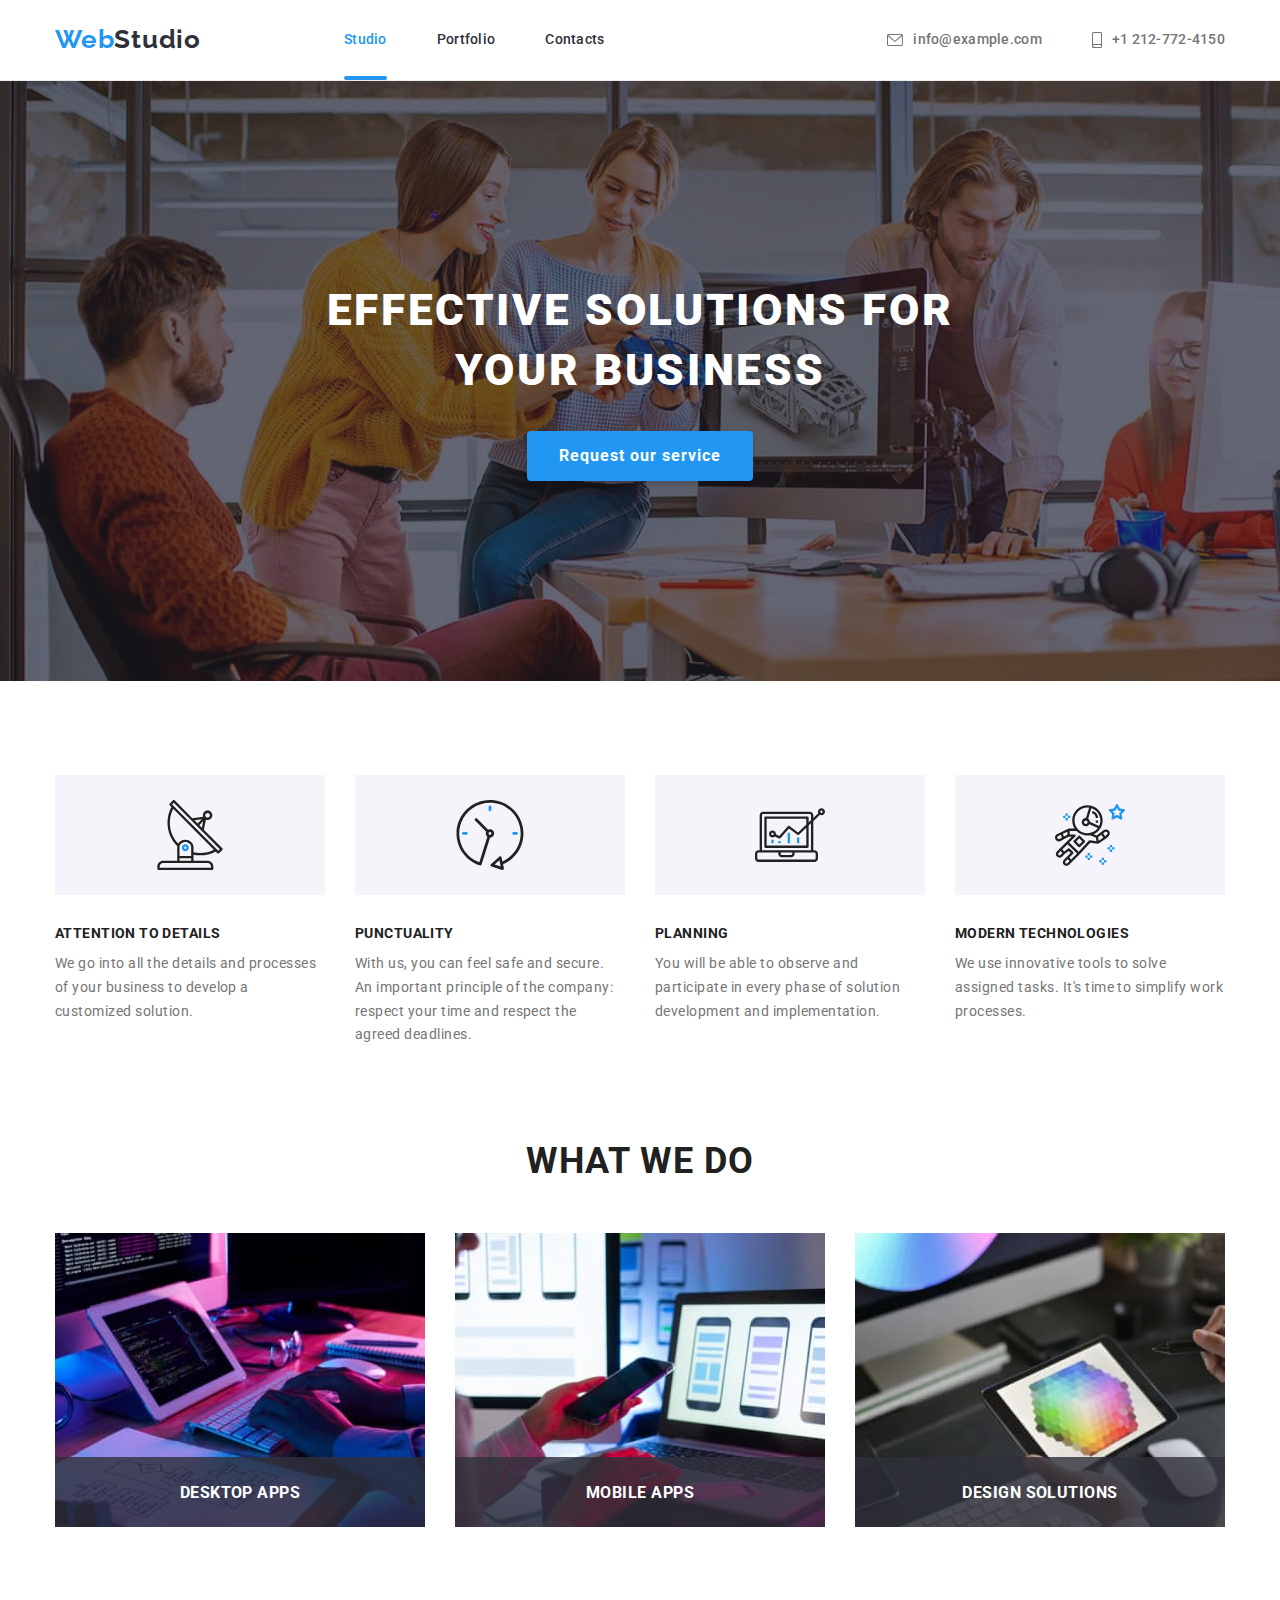
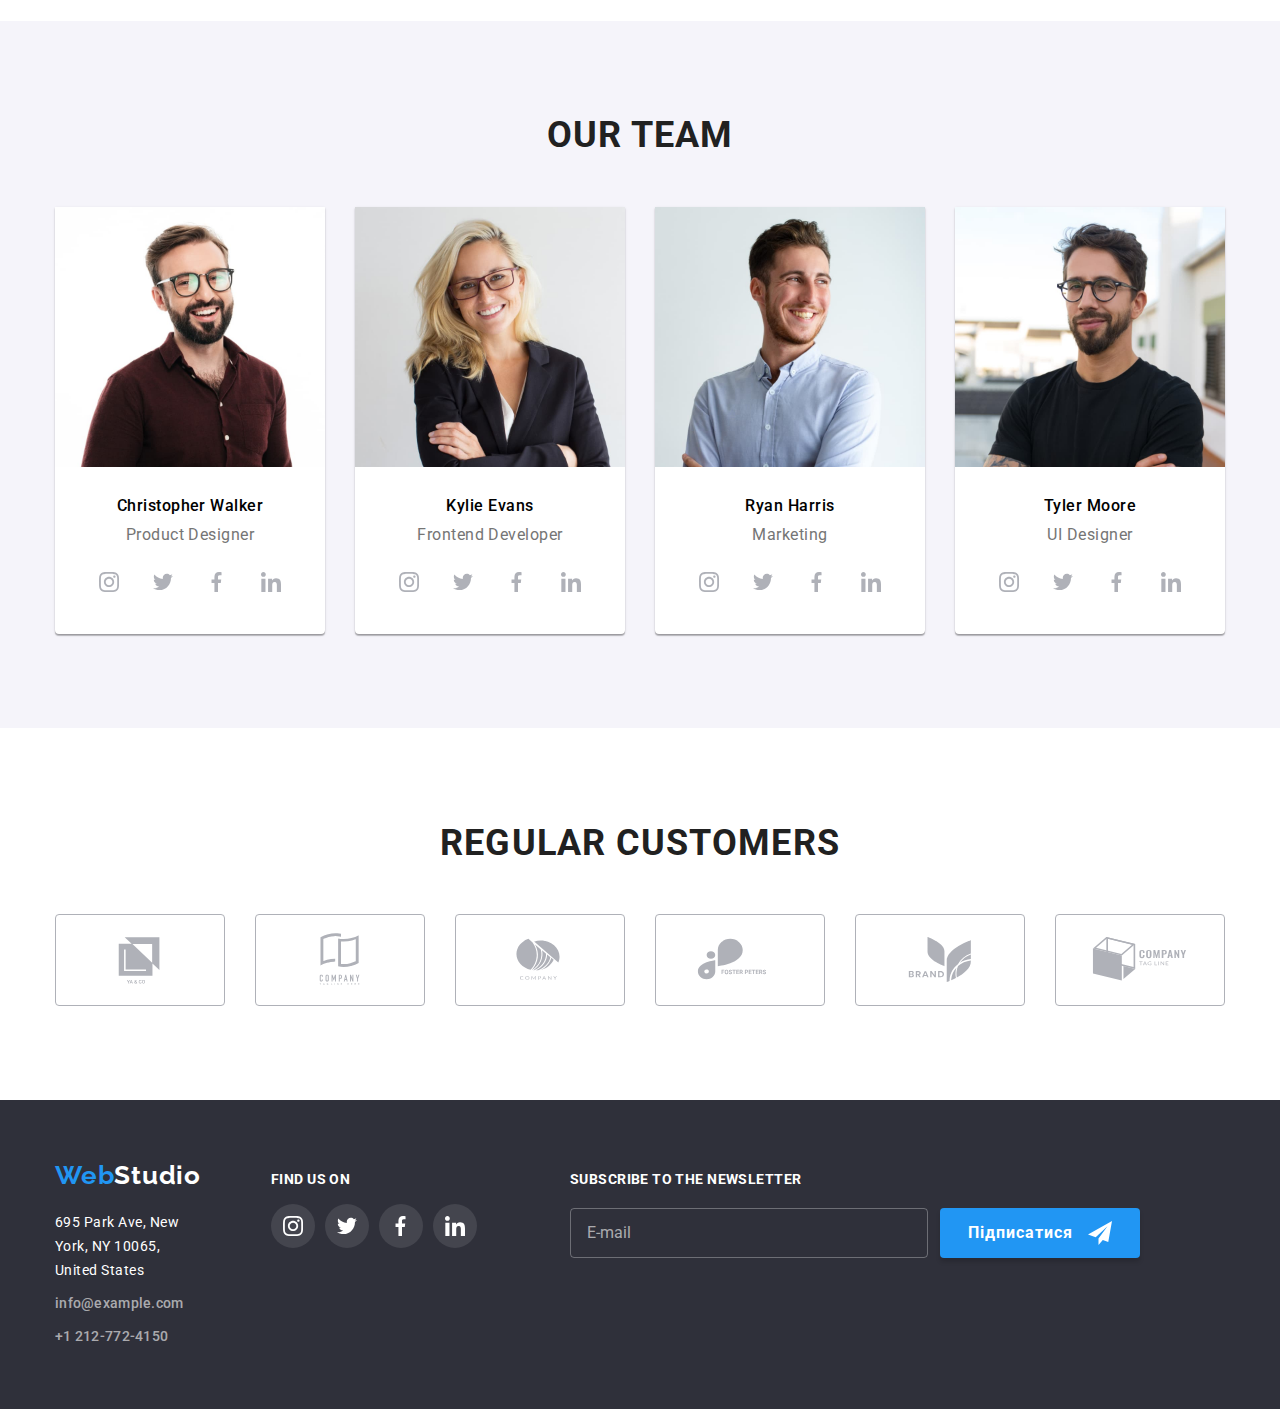
==== index.html @ 94723827 "1" ====
<!DOCTYPE html>
<html lang="en">
  <head>
    <meta charset="UTF-8" />
    <link
      rel="stylesheet"
      href="https://cdnjs.cloudflare.com/ajax/libs/modern-normalize/1.1.0/modern-normalize.min.css"
      integrity="sha512-wpPYUAdjBVSE4KJnH1VR1HeZfpl1ub8YT/NKx4PuQ5NmX2tKuGu6U/JRp5y+Y8XG2tV+wKQpNHVUX03MfMFn9Q=="
      crossorigin="anonymous"
      referrerpolicy="no-referrer"
    />
    <link rel="preconnect" href="https://fonts.googleapis.com" />
    <link rel="preconnect" href="https://fonts.gstatic.com" crossorigin />
    <link href="https://fonts.googleapis.com/css2?family=Raleway:wght@700&family=Roboto:wght@400;500;700;900&display=swap" rel="stylesheet" />

    <meta http-equiv="X-UA-Compatible" content="IE=edge" />
    <meta name="viewport" content="width=device-width, initial-scale=1.0" />

    <link rel="stylesheet" href="./css/styles.css" />
    <title>WebStudio</title>
  </head>
  <body>
    <header class="header-styles">
      <div class="main-nav container flex-container">
        <nav>
          <ul class="main-nav__links flex-container">
            <li>
              <a class="logo link link-margin" href="./index.html"><span class="logo-span">Web</span>Studio</a>
            </li>
            <li><a class="link main-nav__link is-active" href="./index.html">Studio</a></li>
            <li><a class="link main-nav__link" href="./portfolio.html">Portfolio</a></li>
            <li><a class="link main-nav__link" href="#">Contacts</a></li>
          </ul>
        </nav>
        <ul class="main-nav__links flex-container">
          <li>
            <a class="main-nav__contacts link link-margin" href="mailto:info@example.com">
              <svg class="svg-small" width="16px" height="12px">
                <use href="./images/icons.svg#icon-envelope"></use>
              </svg>
              info@example.com</a
            >
          </li>
          <li>
            <a class="main-nav__contacts link" href="tel:+12127724150">
              <svg class="svg-small" width="10px" height="16px">
                <use href="./images/icons.svg#icon-smartphone"></use>
              </svg>
              +1 212-772-4150</a
            >
          </li>
        </ul>
      </div>
    </header>
    <main>
      <section class="section-one section">
        <div class="container flex-container-column">
          <h1 class="section-one__header">EFFECTIVE SOLUTIONS FOR <br />YOUR BUSINESS</h1>
          <button class="section-one__btn" type="button" data-modal-open>Request our service</button>
        </div>
      </section>
      <section class="section-two section">
        <div class="container">
          <h2 class="section-two__main-header hidden">promotional text about the company</h2>
          <ul class="section-two__cards">
            <li class="section-two__card">
              <div class="section-two__svg-container">
                <svg class="section-two__svg" width="70px" height="70px">
                  <use href="./images/icons.svg#icon-antenna"></use>
                </svg>
              </div>
              <h3 class="section-two__header">ATTENTION TO DETAILS</h3>
              <p class="section-two__p">We go into all the details and processes of your business to develop a customized solution.</p>
            </li>
            <li class="section-two__card">
              <div class="section-two__svg-container">
                <svg class="section-two__svg" width="70px" height="70px">
                  <use href="./images/icons.svg#icon-clock"></use>
                </svg>
              </div>
              <h3 class="section-two__header">PUNCTUALITY</h3>
              <p class="section-two__p">With us, you can feel safe and secure. An important principle of the company: respect your time and respect the agreed deadlines.</p>
            </li>
            <li class="section-two__card">
              <div class="section-two__svg-container">
                <svg class="section-two__svg" width="70px" height="70px">
                  <use href="./images/icons.svg#icon-diagram"></use>
                </svg>
              </div>
              <h3 class="section-two__header">PLANNING</h3>
              <p class="section-two__p">You will be able to observe and participate in every phase of solution development and implementation.</p>
            </li>
            <li class="section-two__card">
              <div class="section-two__svg-container">
                <svg class="section-two__svg" width="70px" height="70px">
                  <use href="./images/icons.svg#icon-astronaut"></use>
                </svg>
              </div>
              <h3 class="section-two__header">MODERN TECHNOLOGIES</h3>
              <p class="section-two__p">We use innovative tools to solve assigned tasks. It's time to simplify work processes.</p>
            </li>
          </ul>
        </div>
      </section>
      <section class="section-three section">
        <div class="container">
          <h2 class="section-three__header">What we do</h2>
          <ul class="section-three__cards">
            <li class="section-three__card">
              <img src="./images/img1.jpg" alt="office showcase picture #1" width="370" />
              <p class="section-three-card__overlay">DESKTOP APPS</p>
            </li>
            <li class="section-three__card">
              <img src="./images/img2.jpg" alt="office showcase picture #2" width="370" />
              <p class="section-three-card__overlay">Mobile APPS</p>
            </li>
            <li class="section-three__card">
              <img src="./images/img3.jpg" alt="office showcase picture #3" width="370" />
              <p class="section-three-card__overlay">DESIGN SOLUTIONS</p>
            </li>
          </ul>
        </div>
      </section>

      <section class="section-four section">
        <div class="container">
          <h2 class="section-four__header">Our Team</h2>
          <ul class="section-four__cards">
            <li class="section-four__card">
              <img src="./images/profile-img1.jpg" alt="Christopher Walker" width="270" />
              <div class="section-four__card__wrapper">
                <h3 class="section-four__card-header">Christopher Walker</h3>
                <p class="section-four__card-text">Product Designer</p>
                <ul class="section-four__svg-container">
                  <li>
                    <a class="section-four__icon-wrapper" href="#">
                      <div class="section-four__icon-wrapper">
                        <svg class="section-four__svg" width="20px" height="20px">
                          <use href="./images/icons.svg#icon-instagram"></use>
                        </svg>
                      </div>
                    </a>
                  </li>
                  <li>
                    <a class="section-four__icon-wrapper" href="#">
                      <div class="section-four__icon-wrapper">
                        <svg class="section-four__svg" width="20px" height="20px">
                          <use href="./images/icons.svg#icon-twitter"></use>
                        </svg>
                      </div>
                    </a>
                  </li>
                  <li>
                    <a class="section-four__icon-wrapper" href="#">
                      <div class="section-four__icon-wrapper">
                        <svg class="section-four__svg" width="20px" height="20px">
                          <use href="./images/icons.svg#icon-fb"></use>
                        </svg>
                      </div>
                    </a>
                  </li>
                  <li>
                    <a class="section-four__icon-wrapper" href="#">
                      <div class="section-four__icon-wrapper">
                        <svg class="section-four__svg" width="20px" height="20px">
                          <use href="./images/icons.svg#icon-linkedin"></use>
                        </svg>
                      </div>
                    </a>
                  </li>
                </ul>
              </div>
            </li>

            <li class="section-four__card">
              <img src="./images/profile-img2.jpg" alt="Kylie Evans" width="270" />
              <div class="section-four__card__wrapper">
                <h3 class="section-four__card-header">Kylie Evans</h3>
                <p class="section-four__card-text">Frontend Developer</p>
                <ul class="section-four__svg-container">
                  <li>
                    <a class="section-four__icon-wrapper" href="#">
                      <svg class="section-four__svg" width="20px" height="20px">
                        <use href="./images/icons.svg#icon-instagram"></use>
                      </svg>
                    </a>
                  </li>
                  <li>
                    <a class="section-four__icon-wrapper" href="#">
                      <svg class="section-four__svg" width="20px" height="20px">
                        <use href="./images/icons.svg#icon-twitter"></use>
                      </svg>
                    </a>
                  </li>
                  <li>
                    <a class="section-four__icon-wrapper" href="#">
                      <svg class="section-four__svg" width="20px" height="20px">
                        <use href="./images/icons.svg#icon-fb"></use>
                      </svg>
                    </a>
                  </li>
                  <li>
                    <a class="section-four__icon-wrapper" href="#">
                      <svg class="section-four__svg" width="20px" height="20px">
                        <use href="./images/icons.svg#icon-linkedin"></use>
                      </svg>
                    </a>
                  </li>
                </ul>
              </div>
            </li>
            <li class="section-four__card">
              <img src="./images/profile-img3.jpg" alt="Ryan Harris" width="270" />
              <div class="section-four__card__wrapper">
                <h3 class="section-four__card-header">Ryan Harris</h3>
                <p class="section-four__card-text">Marketing</p>
                <ul class="section-four__svg-container">
                  <li>
                    <a class="section-four__icon-wrapper" href="#">
                      <svg class="section-four__svg" width="20px" height="20px">
                        <use href="./images/icons.svg#icon-instagram"></use>
                      </svg>
                    </a>
                  </li>
                  <li>
                    <a class="section-four__icon-wrapper" href="#">
                      <svg class="section-four__svg" width="20px" height="20px">
                        <use href="./images/icons.svg#icon-twitter"></use>
                      </svg>
                    </a>
                  </li>
                  <li>
                    <a class="section-four__icon-wrapper" href="#">
                      <svg class="section-four__svg" width="20px" height="20px">
                        <use href="./images/icons.svg#icon-fb"></use>
                      </svg>
                    </a>
                  </li>
                  <li>
                    <a class="section-four__icon-wrapper" href="#">
                      <svg class="section-four__svg" width="20px" height="20px">
                        <use href="./images/icons.svg#icon-linkedin"></use>
                      </svg>
                    </a>
                  </li>
                </ul>
              </div>
            </li>
            <li class="section-four__card">
              <img src="./images/profile-img4.jpg" alt="Tyler Moore" width="270" />
              <div class="section-four__card__wrapper">
                <h3 class="section-four__card-header">Tyler Moore</h3>
                <p class="section-four__card-text">UI Designer</p>
                <ul class="section-four__svg-container">
                  <li>
                    <a class="section-four__icon-wrapper" href="#">
                      <svg class="section-four__svg" width="20px" height="20px">
                        <use href="./images/icons.svg#icon-instagram"></use>
                      </svg>
                    </a>
                  </li>
                  <li>
                    <a class="section-four__icon-wrapper" href="#">
                      <svg class="section-four__svg" width="20px" height="20px">
                        <use href="./images/icons.svg#icon-twitter"></use>
                      </svg>
                    </a>
                  </li>
                  <li>
                    <a class="section-four__icon-wrapper" href="#">
                      <svg class="section-four__svg" width="20px" height="20px">
                        <use href="./images/icons.svg#icon-fb"></use>
                      </svg>
                    </a>
                  </li>
                  <li>
                    <a class="section-four__icon-wrapper" href="#">
                      <svg class="section-four__svg" width="20px" height="20px">
                        <use href="./images/icons.svg#icon-linkedin"></use>
                      </svg>
                    </a>
                  </li>
                </ul>
              </div>
            </li>
          </ul>
        </div>
      </section>
      <section class="our-clients section">
        <div class="container">
          <h2 class="our-clients__title">Regular Customers</h2>
          <ul class="our-clients__svg-wrapper">
            <li>
              <a class="our-clients__link" href="#"
                ><svg class="our-clients_svg" width="106px" height="60px"><use href="./images/icons.svg#icon-Logo"></use></svg
              ></a>
            </li>
            <li>
              <a class="our-clients__link" href="#"
                ><svg class="our-clients_svg" width="106px" height="60px"><use href="./images/icons.svg#icon-Logo1"></use></svg
              ></a>
            </li>
            <li>
              <a class="our-clients__link" href="#"
                ><svg class="our-clients_svg" width="106px" height="60px"><use href="./images/icons.svg#icon-Logo2"></use></svg
              ></a>
            </li>
            <li>
              <a class="our-clients__link" href="#"
                ><svg class="our-clients_svg" width="106px" height="60px"><use href="./images/icons.svg#icon-Logo3"></use></svg
              ></a>
            </li>
            <li>
              <a class="our-clients__link" href="#"
                ><svg class="our-clients_svg" width="106px" height="60px"><use href="./images/icons.svg#icon-Logo4"></use></svg
              ></a>
            </li>
            <li>
              <a class="our-clients__link" href="#"
                ><svg class="our-clients_svg" width="106px" height="60px"><use href="./images/icons.svg#icon-Logo5"></use></svg
              ></a>
            </li>
          </ul>
        </div>
      </section>
    </main>
    <footer class="main-footer">
      <div class="main-footer__wrapper container flex-container">
        <div>
          <a class="logo-bottom link" href="./index.html"><span class="logo-span">Web</span>Studio</a>
          <address class="main-footer__address">
            <p>
              <a
                class="main-footer__p-link"
                href="https://www.google.com/maps/place/695+Park+Ave,+New+York,+NY+10065,+USA/@40.7689034,-73.9672143,17z/data=!3m1!4b1!4m5!3m4!1s0x89c258ebe8836e8f:0xa007c44e7c4aa0eb!8m2!3d40.7688994!4d-73.9650256"
              >
                695 Park Ave, New York, NY 10065, <br />
                United States</a
              >
            </p>
            <ul class="">
              <li class="main-footer__link"><a class="link" href="mailto:info@example.com">info@example.com</a></li>
              <li class="main-footer__link"><a class="link" href="tel:+12127724150">+1 212-772-4150</a></li>
            </ul>
          </address>
        </div>
        <div class="main-footer__join-us">
          <p class="main-footer__join-us__txt">Find us on</p>
          <ul class="main-footer__svg-container">
            <li>
              <a class="main-footer__icon-wrapper" href="#">
                <svg class="main-footer__svg" width="20px" height="20px">
                  <use href="./images/icons.svg#icon-instagram"></use>
                </svg>
              </a>
            </li>
            <li>
              <a class="main-footer__icon-wrapper" href="#">
                <svg class="main-footer__svg" width="20px" height="20px">
                  <use href="./images/icons.svg#icon-twitter"></use>
                </svg>
              </a>
            </li>
            <li>
              <a class="main-footer__icon-wrapper" href="#">
                <svg class="main-footer__svg" width="20px" height="20px">
                  <use href="./images/icons.svg#icon-fb"></use>
                </svg>
              </a>
            </li>
            <li>
              <a class="main-footer__icon-wrapper" href="#">
                <svg class="main-footer__svg" width="20px" height="20px">
                  <use href="./images/icons.svg#icon-linkedin"></use>
                </svg>
              </a>
            </li>
          </ul>
        </div>
        <form class="newsletter">
          <label>
            <p>Subscribe to the newsletter</p>
            <div class="newsletter__flex-container">
              <input class="newsletter_text-field" type="text" name="newsletter_sub" placeholder="E-mail" />
              <button class="newsletter_btn-suscribe">Підписатися</button>
            </div>
          </label>
        </form>
      </div>
    </footer>

    <div class="backdrop is-hidden" data-modal>
      <div class="modal-window">
        <form class="modal-window__form">
          <p class="modal-form-text">Leave your information and we'll call you back</p>
          <label>
            <p>Name</p>
            <div class="modal-form__input-wrapper">
              <input type="text" name="name" autocomplete="off" />
              <svg class="modal-form__svg" width="18px" height="18px">
                <use href="./images/icons.svg#icon-phone"></use>
              </svg>
            </div>
          </label>
          <label>
            <p>Telephone</p>
            <div class="modal-form__input-wrapper">
              <input type="tel" name="tel-num" autocomplete="off" />
              <svg class="modal-form__svg" width="18px" height="18px">
                <use href="./images/icons.svg#icon-person"></use>
              </svg>
            </div>
          </label>
          <label>
            <p>E-mail</p>
            <div class="modal-form__input-wrapper">
              <input type="email" name="email" autocomplete="off" />
              <svg class="modal-form__svg" width="18px" height="18px">
                <use href="./images/icons.svg#icon-email"></use>
              </svg>
            </div>
          </label>
          <label>
            <p>Comments</p>
            <textarea name="modal-textaria" rows="10" placeholder="Enter the text"></textarea>
          </label>

          <label class="checkbox-label">
            <input class="visually-hidden" type="checkbox" name="" required />
            <span class="modal-window__accept-span"> I agree with the newsletter and accept the <a href="#">Terms </a></span>
          </label>

          <button class="modal-window__submit-btn" type="submit">Send</button>
        </form>
        <button class="modal-window__close-btn" data-modal-close>
          <svg class="modal-window__svg" width="11px" height="11px">
            <use href="./images/icons.svg#icon-close"></use>
          </svg>
        </button>
      </div>
    </div>

    <script src="./js/modal.js"></script>
  </body>
</html>
---- css/styles.css ----
/*====================================*/
/* RESET */
/*====================================*/

/* Box sizing rules */
*,
*::before,
*::after {
  box-sizing: border-box;
}

/* Remove default margin */
* {
    margin: 0;
    padding: 0;
}

ul{
    list-style: none;
}

html:focus-within {
    scroll-behavior: smooth;
  }

.bbb {
    display: inline-block;
    margin: 0 auto;
}

/* Set core body defaults */
body {
  min-height: 100vh;
  text-rendering: optimizeSpeed;
  line-height: 1.5;
}

/* A elements that don't have a class get default styles */
a:not([class]) {
  text-decoration-skip-ink: auto;
}

/* Make images easier to work with */
img,
picture {
  max-width: 100%;
  display: block;
}

/* Inherit fonts for inputs and buttons */
input,
button,
textarea,
select {
  font: inherit;
}



/*====================================*/
/* GLOBAL VAR() */
/*====================================*/

/*====================================*/
/* ROOT */
/*====================================*/
:root{
    --clr-primary:#212121;
    --clr-secondary:rgba(255, 255, 255, 0.6);
    /* --clr-text:#757575; */
    --clr-paragraph-primary:#757575;
    /* --clr-paragraph-secondary: ; */
    --clr-heading-primary:#212121;
    /* --clr-heading-secondary: ; */
    --clr-accent:#2196F3;
    --clr-border:#ECECEC;
    --clr-white:#FFFFFF;
    --clr-black:#000000;
    --bg-color-primary:#2F303A;
    --bg-white:#FFFFFF;
    --btn-bg:#F5F4FA;
    --clr-gallery-li-border: #EEEEEE;
    
    
    --main-transition: cubic-bezier(0.4, 0, 0.2, 1);

    --icons-bg: #AFB1B8;

    /* main nav and some text*/
    --fs-300: 0.875rem;
    /* text */
    --fs-400: 16px;
    --fs-500: 1.125rem;
    --fs-600: 1.625rem;
    --fs-700: 2.25rem;
    --fs-900: 3.75rem;
  
    --ff-logo: 'Raleway', sans-serif ;
    
    /* 

    .primary__item
    .primary__box
    .button
    .section-one
    .section-two
    .section-three */
    
    }
/*====================================*/
/* TYPOGRAPHY */
/*====================================*/


/*====================================*/
/* BODY */
/*====================================*/
body {
    font-family: "Roboto", sans-serif;
    font-size: 16px;
    color: var(--main-black);
    letter-spacing: 0.03em;
    line-height: 1.62;
}

/*====================================*/
/* HEADER > main_nav */
/*====================================*/

.header-styles{
    border-bottom: 1px solid var(--clr-border);
}

.main-nav__links{
    display: flex;
    align-items: center;
    margin-left: auto;
}

.main-nav__links > li{
    margin-right: 50px;
}

.main-nav__links > li:last-child{
    margin-right: 0;
}

.main-nav__link{
    padding-bottom: 32px;
    padding-top: 32px;
}
/*====================================*/
/* SECTIONS */
/*====================================*/

.section{
    padding-top: 94px;
    padding-bottom: 94px;
}
/* section-one */
.section-one{
    background-color: var(--bg-color-primary);
    background-image: linear-gradient(rgba(47, 48, 58, 0.4), rgba(47, 48, 58, 0.4)), 
    url('../images/hearo-img.jpg') ;
    max-width: 1600px;
    margin-inline: auto;
    padding-top: 200px;
    padding-bottom: 200px;
}
/*====================================*/
/* section-two */
.section-two{
    background-color: var(--bg-white);
    padding-bottom: 0;
}

.section-two__cards{
    display: flex;
    justify-content: space-between;
}
.section-two__card{
    width: 270px;
}

.section-two__svg-container{
    display: flex;
    justify-content: center;
    align-items: center;
    background-color: var(--btn-bg);
    height: 120px;
    margin-bottom: 30px;

}

.section-two__header{
    font-weight: 700;
    font-size: var(--fs-300);
    line-height: 1.2;
    letter-spacing: 0.03em;
    text-transform: uppercase;
    color: var(--clr-primary);
    margin-bottom: 10px;
}
.section-two__p{
    font-size: var(--fs-300);
    color: var(--clr-paragraph-primary);
    line-height: 1.71;

}
.section-three{
    background-color: var(--bg-white);
}
.section-three__header{
    font-weight: 700;
    font-size: var(--fs-700);
    text-align: center;
    line-height: 1.16;
    letter-spacing: 0.03em;
    text-transform: uppercase;
    color: var(--clr-primary);
    margin-bottom: 50px;

}
.section-three__cards{
    display: flex;
    justify-content: space-between;
}

.section-three__card{
    position: relative;
    z-index: 0;
}

.section-three-card__overlay{
    display: flex;
    align-items: center;
    justify-content: center;

    font-weight: 700;
    line-height: 1.2;
    letter-spacing: 0.03em;
    text-transform: uppercase;
    color: var(--clr-white);

    background: linear-gradient(rgba(47, 48, 58, 0.8),rgba(47, 48, 58, 0.8));
    
    position: absolute;
    bottom: 0;
    height: 70px;
    width: 100%;
}


.section-four{
    background-color: var(--btn-bg);
}
.section-four__header{
    font-weight: 700;
    font-size: var(--fs-700);
    text-align: center;
    line-height: 1.16;
    letter-spacing: 0.03em;
    text-transform: uppercase;
    color: var(--clr-primary);
    margin-bottom: 50px;

}
.section-four__cards{
    display: flex;
    justify-content: space-between;
    text-align: center;

}
.section-four__card{
    background-color: var(--clr-white);
    width: 270px;
    box-shadow: 0px 1px 3px rgba(0, 0, 0, 0.12), 0px 1px 1px rgba(0, 0, 0, 0.14), 0px 2px 1px rgba(0, 0, 0, 0.2);
    border-radius: 0px 0px 4px 4px;
}

.section-four__card__wrapper{
    display: flex;
    flex-direction: column;
    padding-top: 30px;
    padding-bottom: 30px;
}
.section-four__card-header{
    font-weight: 500;
    font-size: 16px;
    line-height: 1.18;
    margin-bottom: 10px;
}

.section-four__card-text{
    color: var(--clr-paragraph-primary);
    line-height: 1.17;
}

.section-four__svg-container{
    display: flex;
    gap: 10px;
    margin-inline: auto;
    margin-top: 16px;

}

.section-four__icon-wrapper{
    display: flex;
    justify-content: center;
    align-items: center;
    width: 44px;
    height: 44px;
    border-radius: 50%;
    outline: none;

    transition: background-color 250ms var(--main-transition);
}

.section-four__icon-wrapper:hover,
.section-four__icon-wrapper:focus {
    outline: none;
    background-color: var(--clr-accent);
}

.section-four__svg{
    fill: var(--icons-bg);
    transition: fill 250ms var(--main-transition);

}

.section-four__icon-wrapper:hover .section-four__svg,
.section-four__icon-wrapper:focus .section-four__svg {
    outline: none;
    fill: var(--clr-white);
}


/*====================================*/
/* COMPONENTS */
/*====================================*/
.visually-hidden {
    position: absolute;
    width: 1px;
    height: 1px;
    margin: -1px;
    border: 0;
    padding: 0;
    
    white-space: nowrap;
    clip-path: inset(100%);
    clip: rect(0 0 0 0);
    overflow: hidden;
  }

.container{
    width: 1200px;
    padding-left: 15px ;
    padding-right: 15px;
    margin-inline: auto;
}

.flex-container{
    display: flex;
    align-items: center;
}

.flex-container-column{
    display: flex;
    flex-direction: column;
    justify-content: center;
    align-items: center;
}
/*====================================*/
/* HEADERS */

.section-one__header{
    color: var(--clr-white);
    font-weight: 900;
    font-size: 44px;
    line-height: 1.36;
    text-align: center;
    letter-spacing: 0.06em;
    text-transform: uppercase;
}



/*====================================*/
/* LINKS */

.link {
    display: inline-block;
    color: var(--bg-color-primary);
    font-size: var(--fs-300);
    font-weight: 500;
    line-height: 1.14;
    letter-spacing: 0.02em;
    text-decoration: none;

    transition: color 250ms var(--main-transition);

}


.link:hover, .link:focus{
    outline: none;
color: var(--clr-accent);
}

.main-nav__contacts{
    display: flex;
    align-items: center;
    color: var(--clr-paragraph-primary);
}

.is-active{
    position: relative;
    color: var(--clr-accent);
}

.is-active::after{
    content: "";
    position: absolute;
    left: 0;
    bottom: 0;
    display: block;
    width: 100%;
    border-bottom: 4px solid var(--clr-accent);
    border-radius: 2px;
}

/* LOGO */

.logo{
font-family: var(--ff-logo);
font-style: normal;
font-weight: 700;
font-size: 26px;
line-height: 1.192;
letter-spacing: 0.03em;
margin-right: 93px;
}

.logo-bottom{
    font-family: var(--ff-logo);
    font-style: normal;
    font-weight: 700;
    font-size: 26px;
    line-height: 1.192;
    letter-spacing: 0.03em;
    color: var(--clr-white);
    margin-bottom: 20px;
}

.logo-span{
    color: var(--clr-accent);
}
/*====================================*/
/*BUTTONS*/
.section-one__btn{
    font-family: "Roboto", sans-serif;
    background-color: var(--clr-accent);
    color: var(--clr-white);
    font-weight: 700;
    font-size: var(--fs-400);
    line-height: 1.88;
    letter-spacing: 0.06em;
    padding: 10px 32px;
    margin-top: 30px;
    box-shadow: 0px 4px 4px rgba(0, 0, 0, 0.15);
    border-radius: 4px;
    border: none;
    cursor: pointer;

}

.hidden{
    font-size: 0.1px;
    color: transparent;

}

/*====================================*/
/* FOOTER */
.main-footer{
   background-color: var(--bg-color-primary);
   padding-top: 60px;
   padding-bottom: 60px;
}

.main-footer__address{
    display: flex;
    flex-direction: column;
    font-style: normal;
    font-weight: 400;
    font-size: 14px;
    line-height: 1.71;
    color: #FFFFFF;
}

.main-footer__link{
    margin-top: 9px;
}
.main-footer__link > a{
    color: var(--clr-secondary);
}





/* PORTFOLIO PAGE */


.portfolio-section-one__main-header{
    text-align: center;
}

.portfolio-section-one__buttons{
    justify-content: center;
    margin-bottom: 50px;
}

.portfolio-section-one__buttons li{
    margin-right: 8px;
}
.portfolio-section-one__buttons li:last-child {
    margin: 0;
}

.portfolio-section-one__button{
    background-color: var(--btn-bg);
    color: var(--clr-primary);
    font-family: 'Roboto';
    font-style: normal;
    font-weight: 500;
    font-size: 16px;
    line-height: 1.62;
    text-align: center;
    letter-spacing: 0.03em;
    padding: 6px 25px;
    border-radius: 4px;
    border: none;

    transition: background-color 250ms var(--main-transition),
                color 250ms var(--main-transition),
                box-shadow 250ms var(--main-transition);

}

.portfolio-section-one__button:hover,
.portfolio-section-one__button:focus{
    background-color: var(--clr-accent);
    outline: none;
    color: var(--clr-white);
    cursor: pointer;
    box-shadow: 0px 3px 1px rgba(0, 0, 0, 0.1), 0px 1px 2px rgba(0, 0, 0, 0.08), 0px 2px 2px rgba(0, 0, 0, 0.12);
}

.portfolio-section-one__cards{
    flex-wrap: wrap;
    /* flex-basis: calc((100% - 20px) / 3); */
    gap: 30px;
}

.portfolio-section-one__card{
    line-height: 1.88;
    color: #757575;
    padding-bottom: 0;
}

.portfolio-section-one__card:focus,
.portfolio-section-one__card:hover{
    box-shadow: 0px 1px 1px rgba(0, 0, 0, 0.12), 0px 4px 4px rgba(0, 0, 0, 0.06), 1px 4px 6px rgba(0, 0, 0, 0.16);
    outline: none;
}

.portfolio-section-one__link{
    display: block;
    text-decoration: none;
    color: var(--clr-paragraph-primary);

    transition: box-shadow 250ms var(--main-transition);
}

.portfolio-section-one__link:visited{
    text-decoration: none;
    
}

.portfolio-section-one__link:focus,
.portfolio-section-one__link:hover{
    box-shadow: 0px 1px 1px rgba(0, 0, 0, 0.12), 0px 4px 4px rgba(0, 0, 0, 0.06), 1px 4px 6px rgba(0, 0, 0, 0.16);
    outline: none;
}


/* .portfolio-section-one__card:nth-child(-n+3){
    margin-top: 0;
} */

.portfolio-section__img-wrapper{
    position: relative;
    overflow: hidden;
    width: 370px;

}

.portfolio-section__img-wrapper__text{
    position: absolute;
    top:100%;
    padding-top: 64px;
    padding-inline: 24px;
    color: var(--clr-white);
    background-color: rgba(33, 150, 243, 0.9);
    padding: 63px 24px;
    font-size: 18px;
    line-height: 1.55;
    width: 100%;
    height: 100%;
    transition: transform 250ms var(--main-transition);

}



.portfolio-section-one__link:hover .portfolio-section__img-wrapper__text,
.portfolio-section-one__link:focus .portfolio-section__img-wrapper__text {
    transform: translateY(-100%);
    outline: none;
}

.portfolio-li-wrapper{
    position: relative;
    border-left: 1px solid #EEEEEE;
    border-right: 1px solid #EEEEEE;
    border-bottom: 1px solid #EEEEEE;
    padding: 20px 24px;
    background-color: white;
    z-index: 1;
}

.portfolio-section-one__card__header{
    font-weight: 700;
    font-size: 18px;
    line-height: 2;
    letter-spacing: 0.06em;
    color: #212121;
    /* margin-top: 20px; */
    margin-bottom: 4px;
}

.svg-small{
    display: inline-block;
    margin-right: 10px;
    fill: currentColor;

    transition: fill 250ms var(--main-transition);

}

.link:hover .svg-small, .link:focus .svg-small{
    fill: var(--clr-accent);
    outline: none;
}

.main-footer__join-us{
    margin-left: 70px;
}

.main-footer__wrapper{
    align-items: baseline;
}

.main-footer__join-us__txt{
font-weight: 700;
font-size: 14px;
line-height: 1.15;
letter-spacing: 0.03em;
text-transform: uppercase;
color: var(--clr-white);
}

.main-footer__svg-container{
    display: flex;
    gap: 10px;
    margin-inline: auto;
    margin-top: 16px;

}

.main-footer__icon-wrapper{
    display: flex;
    justify-content: center;
    align-items: center;
    width: 44px;
    height: 44px;
    border-radius: 50%;
    background-color: rgba(255, 255, 255, 0.1);

    transition: background-color 250ms var(--main-transition);

}

.main-footer__icon-wrapper:hover,
.main-footer__icon-wrapper:focus {
    background-color: var(--clr-accent);
    outline: none;
}



.main-footer__svg{
fill: var(--clr-white);
}

.our-clients__svg-wrapper{
    display: flex;
    gap:30px;
}

.our-clients__title{
    font-weight: 700;
    font-size: 36px;
    line-height: 42px;
    text-align: center;
    letter-spacing: 0.03em;
    text-transform: uppercase;

    color: var(--clr-heading-primary);


    margin-bottom: 50px;
}

.our-clients__link{
    display: flex;
    justify-content: center;
    align-items: center;
    width: 170px;
    height: 92px;
    border: 1px solid var(--icons-bg);
    border-radius: 4px;

    transition: border 250ms var(--main-transition);

   
}
.our-clients_svg{
    fill: var(--icons-bg);
    transition: fill 250ms var(--main-transition);

}

.our-clients__link:hover .our-clients_svg,
.our-clients__link:focus .our-clients_svg{
    outline: none;
    fill: var(--clr-accent);
}
.our-clients__link:hover,
.our-clients__link:focus{
    outline: none;
    border: 1px solid var(--clr-accent);

}

/* =====11111111===== */


.is-hidden {
    /* visibility: hidden; */
    pointer-events: none;
    position: absolute;
}

.backdrop{
    position: fixed;
    top: 0;
    left: 0;
    width: 100%;
    height: 100%;
    opacity: 1;

    background-color: rgba(0, 0, 0, 0.2);

    transition: opacity 3s cubic-bezier(0.075, 0.82, 0.165, 1);

}

.backdrop.is-hidden{
    opacity: 0;
}

.modal-window{
    position: fixed;
    top: 50%;
    left: 50%;
    width: 528px;
    height: 582px;

    padding: 40px;

    transform: translate(-50%, -50%);

    /* opacity: 0; */
    /* translate */
    /* scale: ; */

    z-index: 0;
    background-color: #FFFFFF;

}

.modal-window__close-btn{
    position: absolute;
    right: 8px;
    top: 8px;

    height: 30px;
    width: 30px;


    border-radius: 50%;

    display: flex;
    justify-content: center;
    align-items: center;

    font-family: "Roboto", sans-serif;
    /* background-color: var(--clr-accent); */
    background-color: var(--clr-white);
    font-weight: 700;
    font-size: var(--fs-400);
    line-height: 1.88;
    letter-spacing: 0.06em;

    border: 1px solid rgba(0, 0, 0, 0.1);
    cursor: pointer;

    outline-color: transparent;
}

.modal-window__svg{
    fill: var(--clr-black);
    transition: fill 250ms cubic-bezier(0.4, 0, 0.2, 1);
}

.modal-window__close-btn:hover .modal-window__svg{
    fill: var(--clr-accent);

}

.section-four__icon-wrapper{
    display: flex;
    justify-content: center;
    align-items: center;
    width: 44px;
    height: 44px;
    border-radius: 50%;
}

.section-four__icon-wrapper:hover,
.section-four__icon-wrapper:focus {
    background-color: var(--clr-accent);
}
.section-four__icon-wrapper:hover .section-four__svg,
.section-four__icon-wrapper:focus .section-four__svg {
    fill: var(--clr-white);
}

.main-footer__p-link{
    text-decoration: none;
    color: var(--clr-white);
    line-height: 1.71;
}

.main-footer__p-link:hover,
.main-footer__p-link:focus{
    color: var(--clr-accent);
    outline: none;
}

.newsletter{
    font-weight: 700;
    font-size: 14px;
    line-height: 1.15;
    letter-spacing: 0.03em;
    text-transform: uppercase;
    color: var(--clr-white);
    margin-left: 93px;
    width: 100%;
}

.newsletter p{
margin-bottom: 20px;
}

.newsletter p{
    margin-bottom: 20px;
    }

.newsletter__flex-container{
    display: flex;
    }

.newsletter_text-field{
    height: 50px;
    /* flex-grow: 1; */
    width: 358px;
    background-color: transparent;
    border: 1px solid rgba(255, 255, 255, 0.3);
    border-radius: 4px;
    outline: var(--clr-accent);
    color: var(--clr-border);
    padding-left: 16px;
    font-weight: normal;

    transition: outline-color 250ms var(--main-transition);

}

.newsletter_text-field::placeholder{
    font-size: 16px;

    font-weight: 400;

    line-height: 1.25;
    color: rgba(255, 255, 255, 0.6);
}

.newsletter_text-field:focus,
.newsletter_text-field:active {
    border-color: var(--clr-accent);
    outline: var(--clr-accent) thick;
}

.newsletter_btn-suscribe{

    position: relative;

    display: flex;
    align-items: center;
    justify-content: start;
    min-width: 200px;
    height: 50px;

    font-family: "Roboto", sans-serif;
    background-color: var(--clr-accent);
    color: var(--clr-white);
    font-weight: 700;
    font-size: 16px;
    line-height: 1.88;
    letter-spacing: 0.06em;

    padding: 10px 28px;
    margin-left: 12px;

    box-shadow: 0px 4px 4px rgba(0, 0, 0, 0.15);
    border-radius: 4px;
    border: none;
    cursor: pointer;

    transition: background-color 250ms cubic-bezier(0.4, 0, 0.2, 1) ;

}

.newsletter_btn-suscribe::after{
    content: "";
    width: 24px;
    height: 24px;

    position: absolute;
    top: 50%;
    right: 28px;
    transform: translateY(-50%);

    background-image: url(../images/send.svg);
    background-repeat: no-repeat;

}

.newsletter_btn-suscribe:active, 
.newsletter_btn-suscribe:focus{
    background-color: #188CE8;
}

.modal-window__form{
    display: flex;
    flex-direction: column;
    justify-content: center;
    align-items: center;
}

.modal-form-text{
    font-weight: 700;
    font-size: 20px;
    line-height: 23px;
    text-align: center;
    letter-spacing: 0.03em;

    margin-bottom: 12px;

    color: #212121;
}
.modal-window__submit-btn{
    position: relative;

    display: flex;
    align-items: center;
    justify-content: start;
    min-width: 200px;
    height: 50px;

    font-family: "Roboto", sans-serif;
    background-color: var(--clr-accent);
    color: var(--clr-white);
    font-weight: 700;
    font-size: 16px;
    line-height: 1.88;
    letter-spacing: 0.06em;

    padding: 10px 28px;
    margin-left: 12px;

    box-shadow: 0px 4px 4px rgba(0, 0, 0, 0.15);
    border-radius: 4px;
    border: none;
    cursor: pointer;

}

.modal-window label{
    display: block;

    width: 100%;

}

.modal-window label p{
    font-size: 12px;
    line-height: 1.2;
    letter-spacing: 0.01em;
    color: #757575;

    margin-bottom: 4px;

}

.modal-window form input{
    width: 100%;
    height: 40px;

    border: 1px solid rgba(33, 33, 33, 0.2);
    border-radius: 4px;

    padding-left: 42px;
    margin-bottom: 10px;
    outline-color:transparent;
    transition: outline-color 250ms cubic-bezier(0.4, 0, 0.2, 1),
    border-color 250ms cubic-bezier(0.4, 0, 0.2, 1);


}

.modal-window form input:active,
.modal-window form input:focus{

    border: 1px solid var(--clr-accent);
    outline-color: var(--clr-accent);
}

.modal-window form textarea{
    width: 100%;
    height: 120px;

    border: 1px solid rgba(33, 33, 33, 0.2);
    border-radius: 4px;
    outline-color: var(--clr-accent);

    padding: 12px 16px;

    resize: none;
}

.modal-window form textarea::placeholder{
    color: rgba(117, 117, 117, 0.5);
    font-size: 12px;
}

.modal-form__input-wrapper{
    position: relative;
}

.modal-form__svg{
    position: absolute;
    top: 11px;
    left: 12px;

    transition: fill 250ms cubic-bezier(0.4, 0, 0.2, 1);
}

.modal-window form input:focus + .modal-form__svg,
.modal-window form input:active + .modal-form__svg{
    fill: #2196F3;
}

.modal-window input[type="checkbox"] {
    display: inline-block;
    width: 16px;
    height: 15px;
    /* opacity: 0; */
    appearance: none;
    background-color: #2196F3;
}

.checkbox-label{
    text-align: center;
    margin-top: 20px;
}

.modal-window__accept-span{
    position: relative;
    font-size: 14px;
    line-height: 1.71;
    letter-spacing: 0.03em;
    color: var(--clr-paragraph-primary);
    padding-left: 25px;
}

.modal-window__accept-span::before{
    content: '';
    position: absolute;

    top: 50%;
    left: 0;

    transform: translateY(-50%);
    width: 16px;
    height: 15px;
    background-color: transparent;
    border: 2px solid var(--clr-primary);

    transition: border-color 250ms cubic-bezier(0.4, 0, 0.2, 1),
                outline-color 250ms cubic-bezier(0.4, 0, 0.2, 1),
                background-image 250ms cubic-bezier(0.4, 0, 0.2, 1);
}

input[type="checkbox"]:checked + .modal-window__accept-span::before{
    content: '';
    background-color: #2196F3;
    background-image: url(../images/check.svg);
    /* background-image: url(../images/icons.svg#icon-fb); */
    background-size: 11px 8px;
    background-repeat: no-repeat;
    background-position: center;
    
}

.modal-window input[type="checkbox"]:focus + .modal-window__accept-span::before{
    outline-color: var(--clr-accent);
    border-color: var(--clr-accent);
}

.modal-window input[type="checkbox"]:active + .modal-window__accept-span::before{
    outline-color: var(--clr-accent);
}

.modal-window a{
    color: var(--clr-accent);
    border-color: var(--clr-accent);

}

.modal-window__submit-btn{
    max-width: 200px;
    margin-top: 30px;
    display: flex;
    justify-content: center;

    box-shadow: 0px 4px 4px rgba(0, 0, 0, 0.15);
    border-radius: 4px;
    transition: background-color 250ms cubic-bezier(0.4, 0, 0.2, 1);
}

.modal-window__submit-btn:active, 
.modal-window__submit-btn:focus{
    background-color: #188CE8;
}
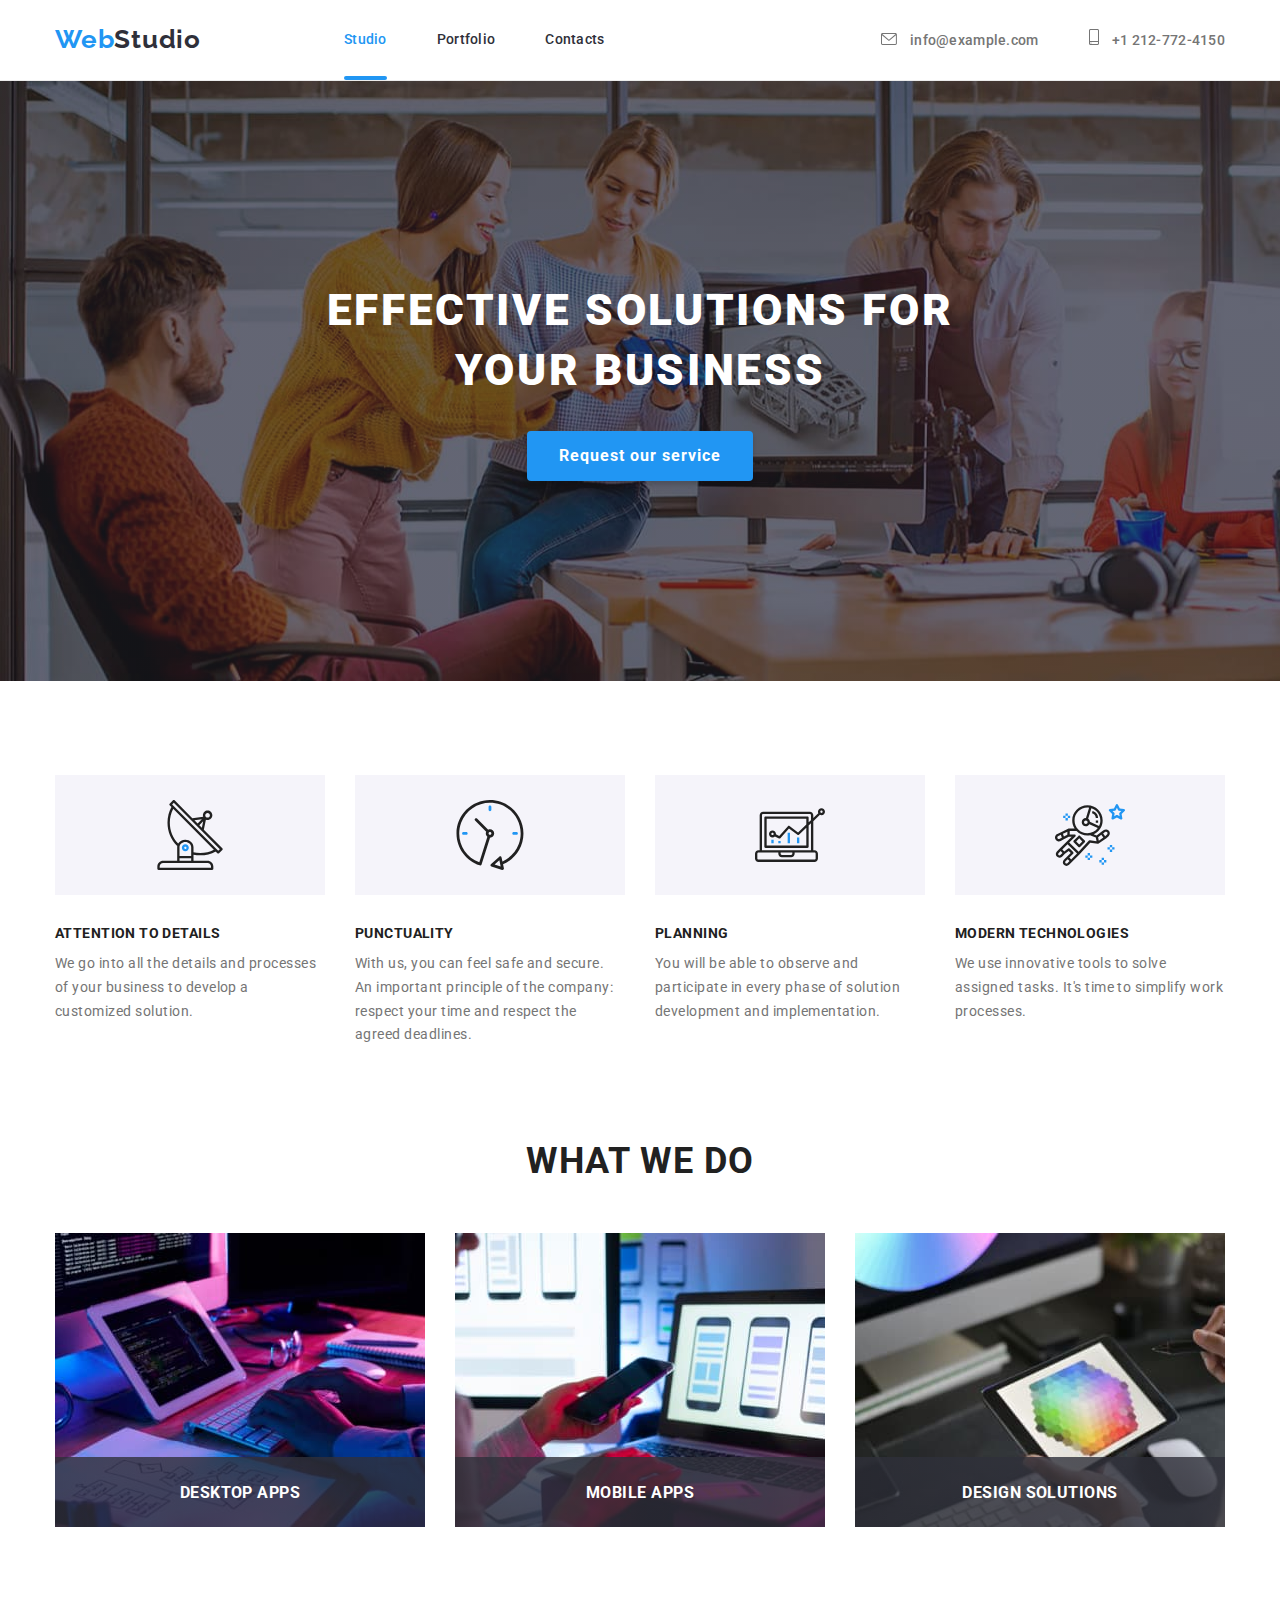
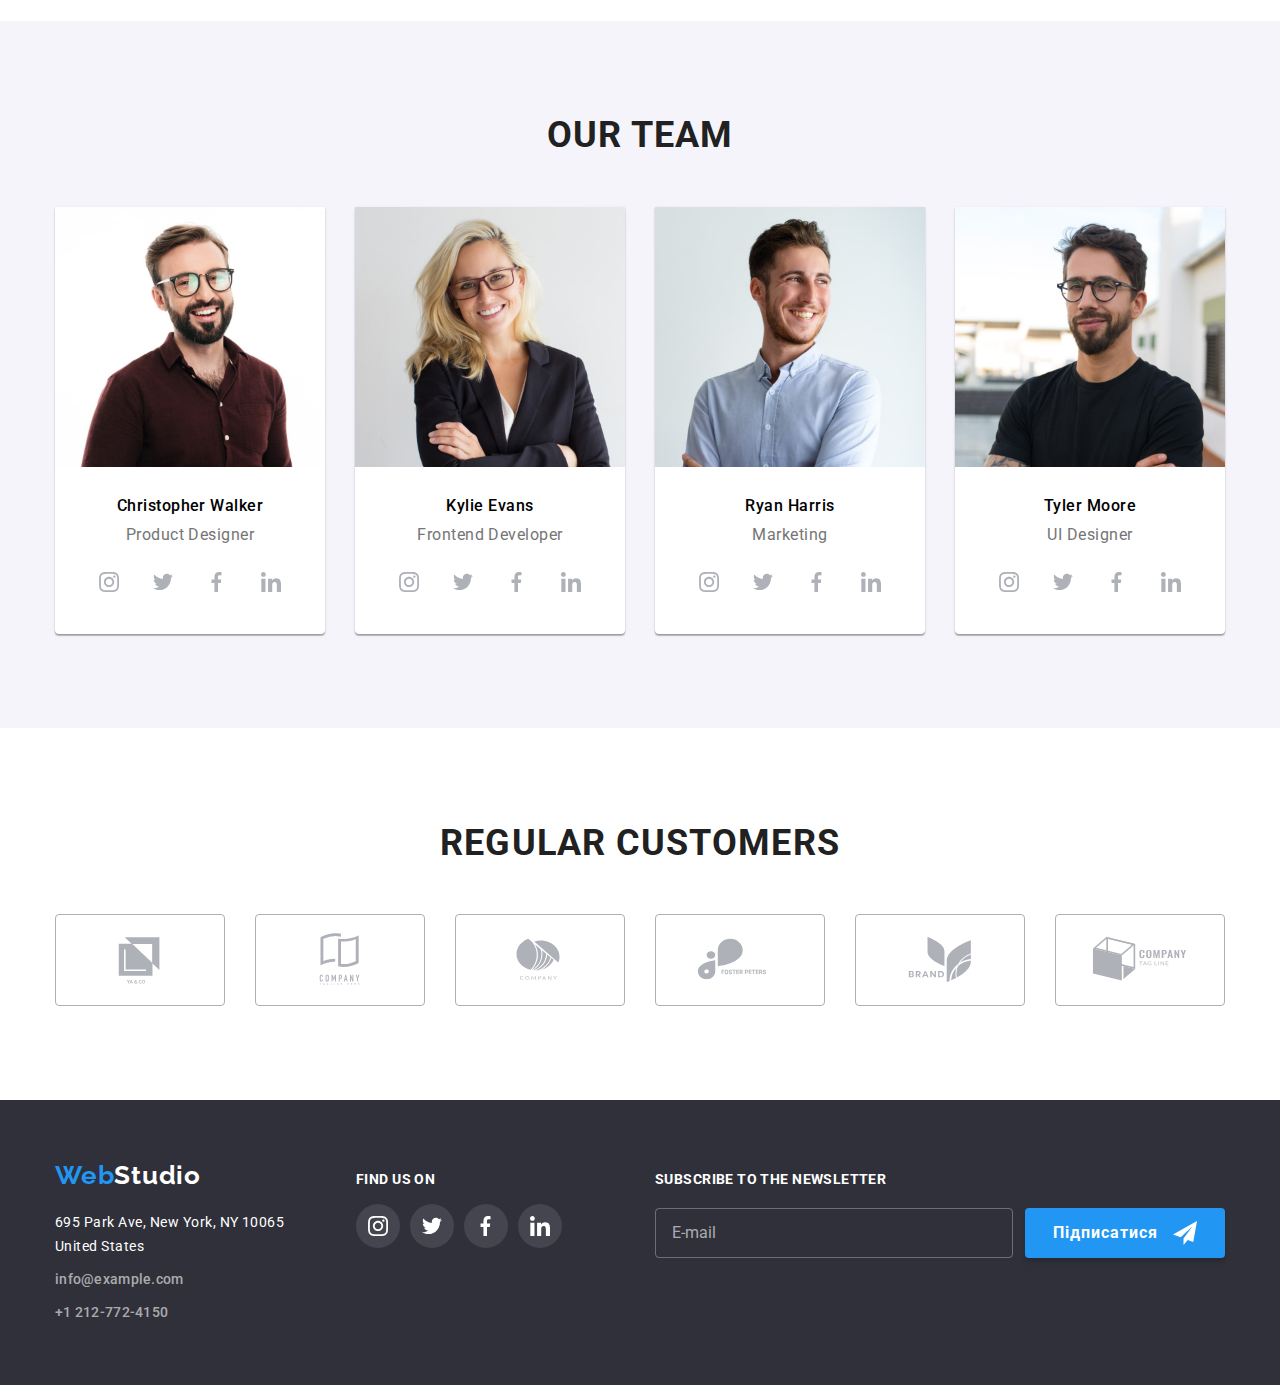
==== commit 1468af61: "2-01" ====
--- a/index.html
+++ b/index.html
@@ -20,29 +20,29 @@
     <title>WebStudio</title>
   </head>
   <body>
-    <header class="header-styles">
-      <div class="main-nav container flex-container">
-        <nav>
-          <ul class="main-nav__links flex-container">
-            <li>
-              <a class="logo link link-margin" href="./index.html"><span class="logo-span">Web</span>Studio</a>
-            </li>
-            <li><a class="link main-nav__link is-active" href="./index.html">Studio</a></li>
-            <li><a class="link main-nav__link" href="./portfolio.html">Portfolio</a></li>
-            <li><a class="link main-nav__link" href="#">Contacts</a></li>
+    <header class="header">
+      <div class="| container flex">
+        <nav class="main-nav">
+          <ul class="nav-list | flex">
+            <li class="nav-list__li">
+              <a class="logo logo--header | link" href="./index.html"><span class="logo__span">Web</span>Studio</a>
+            </li>
+            <li class="nav-list__li"><a class="nav-list__link | link is-active" href="./index.html">Studio</a></li>
+            <li class="nav-list__li"><a class="nav-list__link | link" href="./portfolio.html">Portfolio</a></li>
+            <li class="nav-list__li"><a class="nav-list__link | link" href="#">Contacts</a></li>
           </ul>
         </nav>
-        <ul class="main-nav__links flex-container">
-          <li>
-            <a class="main-nav__contacts link link-margin" href="mailto:info@example.com">
+        <ul class="contacts | flex">
+          <li class="contacts__li">
+            <a class="contacts__link | flex link" href="mailto:info@example.com">
               <svg class="svg-small" width="16px" height="12px">
                 <use href="./images/icons.svg#icon-envelope"></use>
               </svg>
               info@example.com</a
             >
           </li>
-          <li>
-            <a class="main-nav__contacts link" href="tel:+12127724150">
+          <li class="contacts__li">
+            <a class="contacts__link | flex link" href="tel:+12127724150">
               <svg class="svg-small" width="10px" height="16px">
                 <use href="./images/icons.svg#icon-smartphone"></use>
               </svg>
@@ -54,14 +54,14 @@
     </header>
     <main>
       <section class="section-one section">
-        <div class="container flex-container-column">
+        <div class="| container flex-column">
           <h1 class="section-one__header">EFFECTIVE SOLUTIONS FOR <br />YOUR BUSINESS</h1>
           <button class="section-one__btn" type="button" data-modal-open>Request our service</button>
         </div>
       </section>
-      <section class="section-two section">
-        <div class="container">
-          <h2 class="section-two__main-header hidden">promotional text about the company</h2>
+      <section class="section-two | section">
+        <div class="| container">
+          <h2 class="section-two__main-header | hidden">promotional text about the company</h2>
           <ul class="section-two__cards">
             <li class="section-two__card">
               <div class="section-two__svg-container">
@@ -102,70 +102,62 @@
           </ul>
         </div>
       </section>
-      <section class="section-three section">
-        <div class="container">
+      <section class="section-three | section">
+        <div class="| container">
           <h2 class="section-three__header">What we do</h2>
           <ul class="section-three__cards">
             <li class="section-three__card">
               <img src="./images/img1.jpg" alt="office showcase picture #1" width="370" />
-              <p class="section-three-card__overlay">DESKTOP APPS</p>
+              <p class="section-three__card-overlay">DESKTOP APPS</p>
             </li>
             <li class="section-three__card">
               <img src="./images/img2.jpg" alt="office showcase picture #2" width="370" />
-              <p class="section-three-card__overlay">Mobile APPS</p>
+              <p class="section-three__card-overlay">Mobile APPS</p>
             </li>
             <li class="section-three__card">
               <img src="./images/img3.jpg" alt="office showcase picture #3" width="370" />
-              <p class="section-three-card__overlay">DESIGN SOLUTIONS</p>
+              <p class="section-three__card-overlay">DESIGN SOLUTIONS</p>
             </li>
           </ul>
         </div>
       </section>
 
-      <section class="section-four section">
-        <div class="container">
+      <section class="section-four | section">
+        <div class="| container">
           <h2 class="section-four__header">Our Team</h2>
           <ul class="section-four__cards">
             <li class="section-four__card">
               <img src="./images/profile-img1.jpg" alt="Christopher Walker" width="270" />
-              <div class="section-four__card__wrapper">
+              <div class="section-four__card-wrapper">
                 <h3 class="section-four__card-header">Christopher Walker</h3>
                 <p class="section-four__card-text">Product Designer</p>
                 <ul class="section-four__svg-container">
                   <li>
                     <a class="section-four__icon-wrapper" href="#">
-                      <div class="section-four__icon-wrapper">
-                        <svg class="section-four__svg" width="20px" height="20px">
-                          <use href="./images/icons.svg#icon-instagram"></use>
-                        </svg>
-                      </div>
-                    </a>
-                  </li>
-                  <li>
-                    <a class="section-four__icon-wrapper" href="#">
-                      <div class="section-four__icon-wrapper">
-                        <svg class="section-four__svg" width="20px" height="20px">
-                          <use href="./images/icons.svg#icon-twitter"></use>
-                        </svg>
-                      </div>
-                    </a>
-                  </li>
-                  <li>
-                    <a class="section-four__icon-wrapper" href="#">
-                      <div class="section-four__icon-wrapper">
-                        <svg class="section-four__svg" width="20px" height="20px">
-                          <use href="./images/icons.svg#icon-fb"></use>
-                        </svg>
-                      </div>
-                    </a>
-                  </li>
-                  <li>
-                    <a class="section-four__icon-wrapper" href="#">
-                      <div class="section-four__icon-wrapper">
-                        <svg class="section-four__svg" width="20px" height="20px">
-                          <use href="./images/icons.svg#icon-linkedin"></use>
-                        </svg>
-                      </div>
+                      <svg class="section-four__svg" width="20px" height="20px">
+                        <use href="./images/icons.svg#icon-instagram"></use>
+                      </svg>
+                    </a>
+                  </li>
+                  <li>
+                    <a class="section-four__icon-wrapper" href="#">
+                      <svg class="section-four__svg" width="20px" height="20px">
+                        <use href="./images/icons.svg#icon-twitter"></use>
+                      </svg>
+                    </a>
+                  </li>
+                  <li>
+                    <a class="section-four__icon-wrapper" href="#">
+                      <svg class="section-four__svg" width="20px" height="20px">
+                        <use href="./images/icons.svg#icon-fb"></use>
+                      </svg>
+                    </a>
+                  </li>
+                  <li>
+                    <a class="section-four__icon-wrapper" href="#">
+                      <svg class="section-four__svg" width="20px" height="20px">
+                        <use href="./images/icons.svg#icon-linkedin"></use>
+                      </svg>
                     </a>
                   </li>
                 </ul>
@@ -174,7 +166,7 @@
 
             <li class="section-four__card">
               <img src="./images/profile-img2.jpg" alt="Kylie Evans" width="270" />
-              <div class="section-four__card__wrapper">
+              <div class="section-four__card-wrapper">
                 <h3 class="section-four__card-header">Kylie Evans</h3>
                 <p class="section-four__card-text">Frontend Developer</p>
                 <ul class="section-four__svg-container">
@@ -211,7 +203,7 @@
             </li>
             <li class="section-four__card">
               <img src="./images/profile-img3.jpg" alt="Ryan Harris" width="270" />
-              <div class="section-four__card__wrapper">
+              <div class="section-four__card-wrapper">
                 <h3 class="section-four__card-header">Ryan Harris</h3>
                 <p class="section-four__card-text">Marketing</p>
                 <ul class="section-four__svg-container">
@@ -248,7 +240,7 @@
             </li>
             <li class="section-four__card">
               <img src="./images/profile-img4.jpg" alt="Tyler Moore" width="270" />
-              <div class="section-four__card__wrapper">
+              <div class="section-four__card-wrapper">
                 <h3 class="section-four__card-header">Tyler Moore</h3>
                 <p class="section-four__card-text">UI Designer</p>
                 <ul class="section-four__svg-container">
@@ -286,38 +278,39 @@
           </ul>
         </div>
       </section>
-      <section class="our-clients section">
-        <div class="container">
+
+      <section class="our-clients | section">
+        <div class="| container">
           <h2 class="our-clients__title">Regular Customers</h2>
           <ul class="our-clients__svg-wrapper">
             <li>
               <a class="our-clients__link" href="#"
-                ><svg class="our-clients_svg" width="106px" height="60px"><use href="./images/icons.svg#icon-Logo"></use></svg
-              ></a>
-            </li>
-            <li>
-              <a class="our-clients__link" href="#"
-                ><svg class="our-clients_svg" width="106px" height="60px"><use href="./images/icons.svg#icon-Logo1"></use></svg
-              ></a>
-            </li>
-            <li>
-              <a class="our-clients__link" href="#"
-                ><svg class="our-clients_svg" width="106px" height="60px"><use href="./images/icons.svg#icon-Logo2"></use></svg
-              ></a>
-            </li>
-            <li>
-              <a class="our-clients__link" href="#"
-                ><svg class="our-clients_svg" width="106px" height="60px"><use href="./images/icons.svg#icon-Logo3"></use></svg
-              ></a>
-            </li>
-            <li>
-              <a class="our-clients__link" href="#"
-                ><svg class="our-clients_svg" width="106px" height="60px"><use href="./images/icons.svg#icon-Logo4"></use></svg
-              ></a>
-            </li>
-            <li>
-              <a class="our-clients__link" href="#"
-                ><svg class="our-clients_svg" width="106px" height="60px"><use href="./images/icons.svg#icon-Logo5"></use></svg
+                ><svg class="our-clients__svg" width="106px" height="60px"><use href="./images/icons.svg#icon-Logo"></use></svg
+              ></a>
+            </li>
+            <li>
+              <a class="our-clients__link" href="#"
+                ><svg class="our-clients__svg" width="106px" height="60px"><use href="./images/icons.svg#icon-Logo1"></use></svg
+              ></a>
+            </li>
+            <li>
+              <a class="our-clients__link" href="#"
+                ><svg class="our-clients__svg" width="106px" height="60px"><use href="./images/icons.svg#icon-Logo2"></use></svg
+              ></a>
+            </li>
+            <li>
+              <a class="our-clients__link" href="#"
+                ><svg class="our-clients__svg" width="106px" height="60px"><use href="./images/icons.svg#icon-Logo3"></use></svg
+              ></a>
+            </li>
+            <li>
+              <a class="our-clients__link" href="#"
+                ><svg class="our-clients__svg" width="106px" height="60px"><use href="./images/icons.svg#icon-Logo4"></use></svg
+              ></a>
+            </li>
+            <li>
+              <a class="our-clients__link" href="#"
+                ><svg class="our-clients__svg" width="106px" height="60px"><use href="./images/icons.svg#icon-Logo5"></use></svg
               ></a>
             </li>
           </ul>
@@ -325,17 +318,16 @@
       </section>
     </main>
     <footer class="main-footer">
-      <div class="main-footer__wrapper container flex-container">
+      <div class="baseline container flex">
         <div>
-          <a class="logo-bottom link" href="./index.html"><span class="logo-span">Web</span>Studio</a>
+          <a class="logo logo--footer link" href="./index.html"><span class="logo__span">Web</span>Studio</a>
           <address class="main-footer__address">
             <p>
               <a
                 class="main-footer__p-link"
                 href="https://www.google.com/maps/place/695+Park+Ave,+New+York,+NY+10065,+USA/@40.7689034,-73.9672143,17z/data=!3m1!4b1!4m5!3m4!1s0x89c258ebe8836e8f:0xa007c44e7c4aa0eb!8m2!3d40.7688994!4d-73.9650256"
               >
-                695 Park Ave, New York, NY 10065, <br />
-                United States</a
+                695 Park Ave, New York, NY 10065 United States</a
               >
             </p>
             <ul class="">
@@ -345,7 +337,7 @@
           </address>
         </div>
         <div class="main-footer__join-us">
-          <p class="main-footer__join-us__txt">Find us on</p>
+          <p class="main-footer__join-us-txt">Find us on</p>
           <ul class="main-footer__svg-container">
             <li>
               <a class="main-footer__icon-wrapper" href="#">
@@ -380,9 +372,9 @@
         <form class="newsletter">
           <label>
             <p>Subscribe to the newsletter</p>
-            <div class="newsletter__flex-container">
-              <input class="newsletter_text-field" type="text" name="newsletter_sub" placeholder="E-mail" />
-              <button class="newsletter_btn-suscribe">Підписатися</button>
+            <div class="| flex">
+              <input class="newsletter__text-field" type="text" name="newsletter_sub" placeholder="E-mail" />
+              <button class="newsletter__btn-suscribe">Підписатися</button>
             </div>
           </label>
         </form>
@@ -392,30 +384,30 @@
     <div class="backdrop is-hidden" data-modal>
       <div class="modal-window">
         <form class="modal-window__form">
-          <p class="modal-form-text">Leave your information and we'll call you back</p>
+          <p class="modal-window__text">Leave your information and we'll call you back</p>
           <label>
             <p>Name</p>
-            <div class="modal-form__input-wrapper">
+            <div class="modal-window__input-wrapper">
               <input type="text" name="name" autocomplete="off" />
-              <svg class="modal-form__svg" width="18px" height="18px">
+              <svg class="modal-window__svg" width="18px" height="18px">
                 <use href="./images/icons.svg#icon-phone"></use>
               </svg>
             </div>
           </label>
           <label>
             <p>Telephone</p>
-            <div class="modal-form__input-wrapper">
+            <div class="modal-window__input-wrapper">
               <input type="tel" name="tel-num" autocomplete="off" />
-              <svg class="modal-form__svg" width="18px" height="18px">
+              <svg class="modal-window__svg" width="18px" height="18px">
                 <use href="./images/icons.svg#icon-person"></use>
               </svg>
             </div>
           </label>
           <label>
             <p>E-mail</p>
-            <div class="modal-form__input-wrapper">
+            <div class="modal-window__input-wrapper">
               <input type="email" name="email" autocomplete="off" />
-              <svg class="modal-form__svg" width="18px" height="18px">
+              <svg class="modal-window__svg" width="18px" height="18px">
                 <use href="./images/icons.svg#icon-email"></use>
               </svg>
             </div>
@@ -425,15 +417,15 @@
             <textarea name="modal-textaria" rows="10" placeholder="Enter the text"></textarea>
           </label>
 
-          <label class="checkbox-label">
-            <input class="visually-hidden" type="checkbox" name="" required />
+          <label class="modal-window__checkbox-label">
+            <input class="| visually-hidden" type="checkbox" name="" required />
             <span class="modal-window__accept-span"> I agree with the newsletter and accept the <a href="#">Terms </a></span>
           </label>
 
           <button class="modal-window__submit-btn" type="submit">Send</button>
         </form>
         <button class="modal-window__close-btn" data-modal-close>
-          <svg class="modal-window__svg" width="11px" height="11px">
+          <svg class="modal-window__close-svg" width="11px" height="11px">
             <use href="./images/icons.svg#icon-close"></use>
           </svg>
         </button>
--- a/css/styles.css
+++ b/css/styles.css
@@ -128,28 +128,36 @@
 /* HEADER > main_nav */
 /*====================================*/
 
-.header-styles{
+.header{
     border-bottom: 1px solid var(--clr-border);
 }
 
-.main-nav__links{
-    display: flex;
-    align-items: center;
-    margin-left: auto;
-}
-
-.main-nav__links > li{
+
+.nav-list__li{
     margin-right: 50px;
 }
-
-.main-nav__links > li:last-child{
+.nav-list__li:last-child{
     margin-right: 0;
 }
 
-.main-nav__link{
+.nav-list__link{
     padding-bottom: 32px;
     padding-top: 32px;
 }
+
+.contacts{
+    margin-left: auto;
+}
+.contacts__li{
+    margin-right: 50px;
+}
+.contacts__li:last-child{
+    margin-right: 0;
+}
+.contacts__link.link{
+    color: var(--clr-paragraph-primary);
+}
+
 /*====================================*/
 /* SECTIONS */
 /*====================================*/
@@ -232,7 +240,7 @@
     z-index: 0;
 }
 
-.section-three-card__overlay{
+.section-three__card-overlay{
     display: flex;
     align-items: center;
     justify-content: center;
@@ -279,7 +287,7 @@
     border-radius: 0px 0px 4px 4px;
 }
 
-.section-four__card__wrapper{
+.section-four__card-wrapper{
     display: flex;
     flex-direction: column;
     padding-top: 30px;
@@ -360,15 +368,14 @@
     margin-inline: auto;
 }
 
-.flex-container{
+.flex{
     display: flex;
     align-items: center;
 }
 
-.flex-container-column{
+.flex-column{
     display: flex;
     flex-direction: column;
-    justify-content: center;
     align-items: center;
 }
 /*====================================*/
@@ -408,11 +415,7 @@
 color: var(--clr-accent);
 }
 
-.main-nav__contacts{
-    display: flex;
-    align-items: center;
-    color: var(--clr-paragraph-primary);
-}
+
 
 .is-active{
     position: relative;
@@ -439,21 +442,16 @@
 font-size: 26px;
 line-height: 1.192;
 letter-spacing: 0.03em;
-margin-right: 93px;
-}
-
-.logo-bottom{
-    font-family: var(--ff-logo);
-    font-style: normal;
-    font-weight: 700;
-    font-size: 26px;
-    line-height: 1.192;
-    letter-spacing: 0.03em;
+}
+.logo--header{
+    margin-right: 93px;
+}
+.logo--footer{
     color: var(--clr-white);
     margin-bottom: 20px;
 }
 
-.logo-span{
+.logo__span{
     color: var(--clr-accent);
 }
 /*====================================*/
@@ -497,6 +495,7 @@
     font-size: 14px;
     line-height: 1.71;
     color: #FFFFFF;
+    width: 231px;
 }
 
 .main-footer__link{
@@ -558,25 +557,25 @@
     box-shadow: 0px 3px 1px rgba(0, 0, 0, 0.1), 0px 1px 2px rgba(0, 0, 0, 0.08), 0px 2px 2px rgba(0, 0, 0, 0.12);
 }
 
-.portfolio-section-one__cards{
+.portfolio-cards{
     flex-wrap: wrap;
     /* flex-basis: calc((100% - 20px) / 3); */
     gap: 30px;
 }
 
-.portfolio-section-one__card{
+.portfolio-cards__card{
     line-height: 1.88;
     color: #757575;
     padding-bottom: 0;
 }
 
-.portfolio-section-one__card:focus,
-.portfolio-section-one__card:hover{
+.portfolio-cards__card:focus,
+.portfolio-cards__card:hover{
     box-shadow: 0px 1px 1px rgba(0, 0, 0, 0.12), 0px 4px 4px rgba(0, 0, 0, 0.06), 1px 4px 6px rgba(0, 0, 0, 0.16);
     outline: none;
 }
 
-.portfolio-section-one__link{
+.portfolio-cards__link{
     display: block;
     text-decoration: none;
     color: var(--clr-paragraph-primary);
@@ -584,30 +583,30 @@
     transition: box-shadow 250ms var(--main-transition);
 }
 
-.portfolio-section-one__link:visited{
+.portfolio-cards__link:visited{
     text-decoration: none;
     
 }
 
-.portfolio-section-one__link:focus,
-.portfolio-section-one__link:hover{
+.portfolio-cards__link:focus,
+.portfolio-cards__link:hover{
     box-shadow: 0px 1px 1px rgba(0, 0, 0, 0.12), 0px 4px 4px rgba(0, 0, 0, 0.06), 1px 4px 6px rgba(0, 0, 0, 0.16);
     outline: none;
 }
 
 
-/* .portfolio-section-one__card:nth-child(-n+3){
+/* .portfolio-cards__card:nth-child(-n+3){
     margin-top: 0;
 } */
 
-.portfolio-section__img-wrapper{
+.portfolio-cards__img-wrapper{
     position: relative;
     overflow: hidden;
     width: 370px;
 
 }
 
-.portfolio-section__img-wrapper__text{
+.portfolio-cards__text{
     position: absolute;
     top:100%;
     padding-top: 64px;
@@ -625,13 +624,13 @@
 
 
 
-.portfolio-section-one__link:hover .portfolio-section__img-wrapper__text,
-.portfolio-section-one__link:focus .portfolio-section__img-wrapper__text {
+.portfolio-cards__link:hover .portfolio-cards__text,
+.portfolio-cards__link:focus .portfolio-cards__text {
     transform: translateY(-100%);
     outline: none;
 }
 
-.portfolio-li-wrapper{
+.portfolio-cards__li-wrapper{
     position: relative;
     border-left: 1px solid #EEEEEE;
     border-right: 1px solid #EEEEEE;
@@ -641,7 +640,7 @@
     z-index: 1;
 }
 
-.portfolio-section-one__card__header{
+.portfolio-cards__card-header{
     font-weight: 700;
     font-size: 18px;
     line-height: 2;
@@ -669,11 +668,11 @@
     margin-left: 70px;
 }
 
-.main-footer__wrapper{
+.baseline{
     align-items: baseline;
 }
 
-.main-footer__join-us__txt{
+.main-footer__join-us-txt{
 font-weight: 700;
 font-size: 14px;
 line-height: 1.15;
@@ -747,14 +746,14 @@
 
    
 }
-.our-clients_svg{
+.our-clients__svg{
     fill: var(--icons-bg);
     transition: fill 250ms var(--main-transition);
 
 }
 
-.our-clients__link:hover .our-clients_svg,
-.our-clients__link:focus .our-clients_svg{
+.our-clients__link:hover .our-clients__svg,
+.our-clients__link:focus .our-clients__svg{
     outline: none;
     fill: var(--clr-accent);
 }
@@ -784,7 +783,7 @@
 
     background-color: rgba(0, 0, 0, 0.2);
 
-    transition: opacity 3s cubic-bezier(0.075, 0.82, 0.165, 1);
+    transition: opacity 500ms cubic-bezier(0.075, 0.82, 0.165, 1);
 
 }
 
@@ -841,12 +840,12 @@
     outline-color: transparent;
 }
 
-.modal-window__svg{
+.modal-window__close-svg{
     fill: var(--clr-black);
     transition: fill 250ms cubic-bezier(0.4, 0, 0.2, 1);
 }
 
-.modal-window__close-btn:hover .modal-window__svg{
+.modal-window__close-btn:hover .modal-window__close-svg{
     fill: var(--clr-accent);
 
 }
@@ -900,11 +899,7 @@
     margin-bottom: 20px;
     }
 
-.newsletter__flex-container{
-    display: flex;
-    }
-
-.newsletter_text-field{
+.newsletter__text-field{
     height: 50px;
     /* flex-grow: 1; */
     width: 358px;
@@ -920,7 +915,7 @@
 
 }
 
-.newsletter_text-field::placeholder{
+.newsletter__text-field::placeholder{
     font-size: 16px;
 
     font-weight: 400;
@@ -929,13 +924,13 @@
     color: rgba(255, 255, 255, 0.6);
 }
 
-.newsletter_text-field:focus,
-.newsletter_text-field:active {
+.newsletter__text-field:focus,
+.newsletter__text-field:active {
     border-color: var(--clr-accent);
     outline: var(--clr-accent) thick;
 }
 
-.newsletter_btn-suscribe{
+.newsletter__btn-suscribe{
 
     position: relative;
 
@@ -965,7 +960,7 @@
 
 }
 
-.newsletter_btn-suscribe::after{
+.newsletter__btn-suscribe::after{
     content: "";
     width: 24px;
     height: 24px;
@@ -980,8 +975,8 @@
 
 }
 
-.newsletter_btn-suscribe:active, 
-.newsletter_btn-suscribe:focus{
+.newsletter__btn-suscribe:active, 
+.newsletter__btn-suscribe:focus{
     background-color: #188CE8;
 }
 
@@ -992,7 +987,7 @@
     align-items: center;
 }
 
-.modal-form-text{
+.modal-window__text{
     font-weight: 700;
     font-size: 20px;
     line-height: 23px;
@@ -1088,11 +1083,11 @@
     font-size: 12px;
 }
 
-.modal-form__input-wrapper{
+.modal-window__input-wrapper{
     position: relative;
 }
 
-.modal-form__svg{
+.modal-window__svg{
     position: absolute;
     top: 11px;
     left: 12px;
@@ -1100,8 +1095,8 @@
     transition: fill 250ms cubic-bezier(0.4, 0, 0.2, 1);
 }
 
-.modal-window form input:focus + .modal-form__svg,
-.modal-window form input:active + .modal-form__svg{
+.modal-window form input:focus + .modal-window__svg,
+.modal-window form input:active + .modal-window__svg{
     fill: #2196F3;
 }
 
@@ -1114,7 +1109,7 @@
     background-color: #2196F3;
 }
 
-.checkbox-label{
+.modal-window__checkbox-labell{
     text-align: center;
     margin-top: 20px;
 }
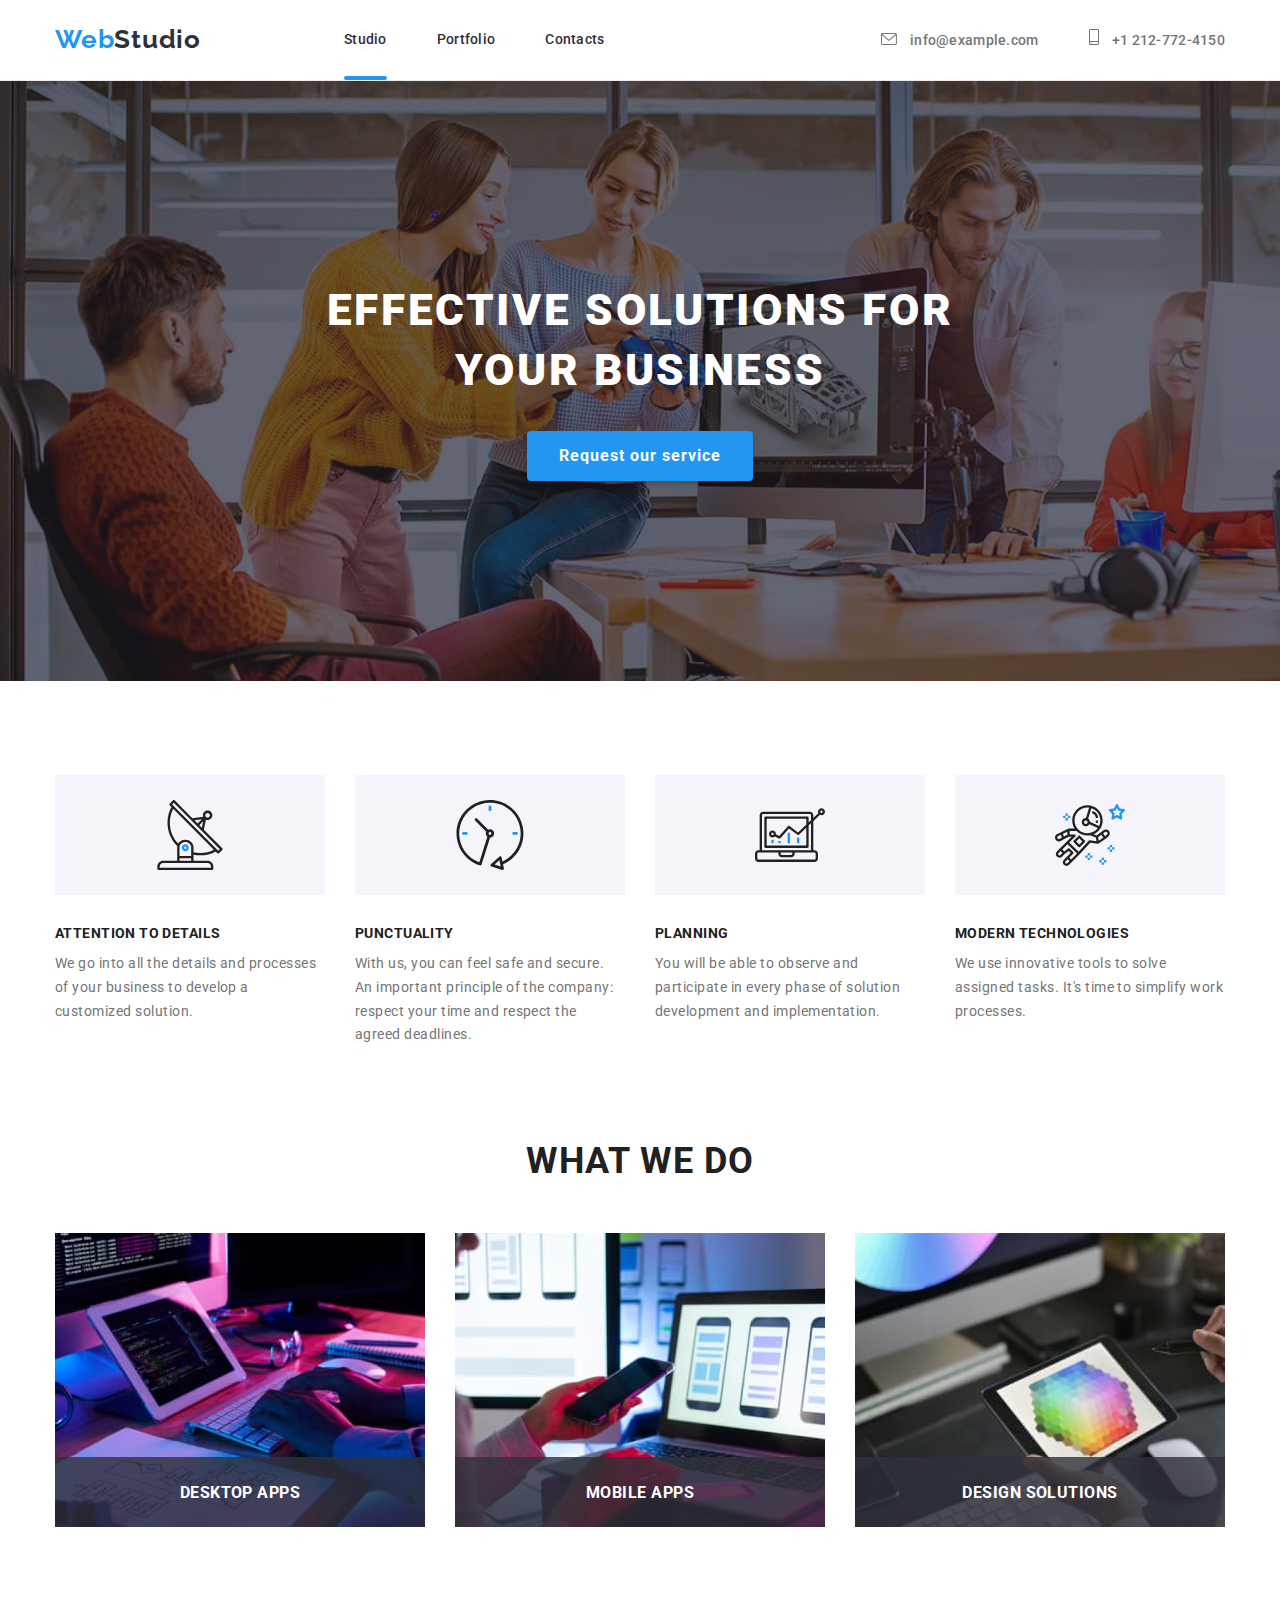
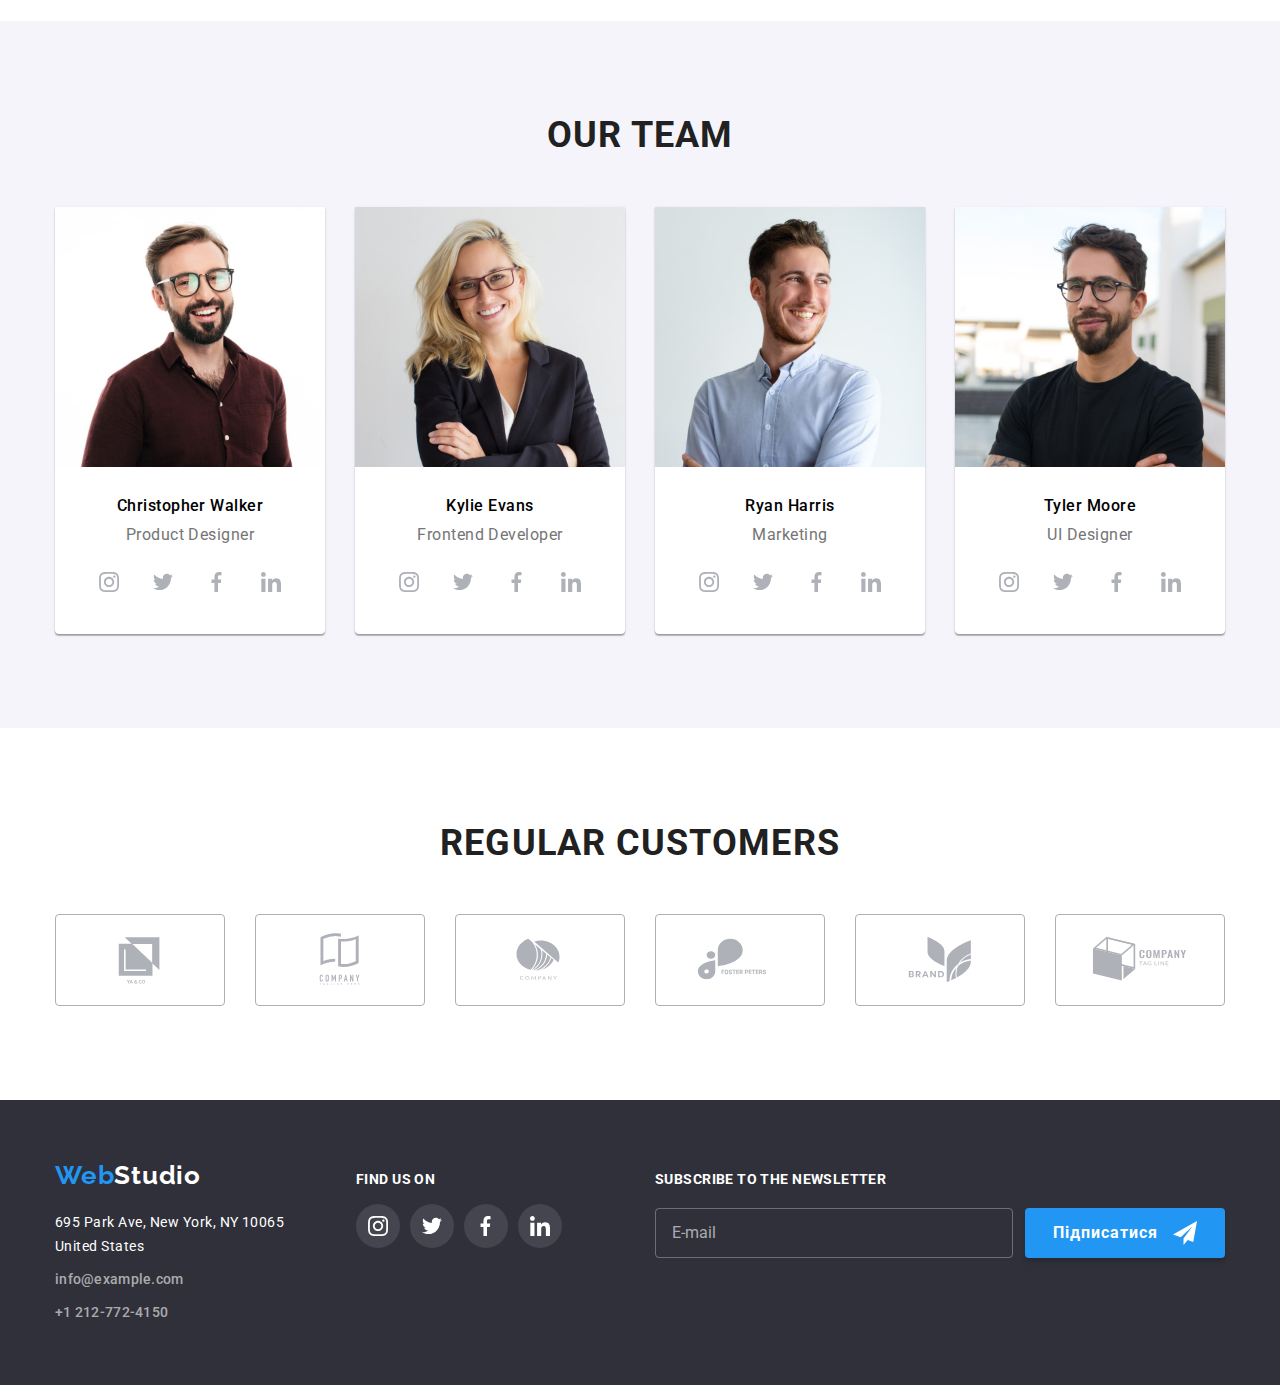
==== commit 5501d953: "737" ====
--- a/index.html
+++ b/index.html
@@ -16,7 +16,9 @@
     <meta http-equiv="X-UA-Compatible" content="IE=edge" />
     <meta name="viewport" content="width=device-width, initial-scale=1.0" />
 
-    <link rel="stylesheet" href="./css/styles.css" />
+    <!-- <link rel="stylesheet" href="./css/styles.css" /> -->
+    <link rel="stylesheet" href="./css/main.css" />
+
     <title>WebStudio</title>
   </head>
   <body>
--- a/css/styles.css
+++ b/css/styles.css
@@ -83,7 +83,7 @@
     --clr-gallery-li-border: #EEEEEE;
     
     
-    --main-transition: cubic-bezier(0.4, 0, 0.2, 1);
+    --transition-cubic-bezier: cubic-bezier(0.4, 0, 0.2, 1);
 
     --icons-bg: #AFB1B8;
 
@@ -216,6 +216,7 @@
     line-height: 1.71;
 
 }
+
 .section-three{
     background-color: var(--bg-white);
 }
@@ -322,7 +323,7 @@
     border-radius: 50%;
     outline: none;
 
-    transition: background-color 250ms var(--main-transition);
+    transition: background-color 250ms var(--transition-cubic-bezier);
 }
 
 .section-four__icon-wrapper:hover,
@@ -333,7 +334,7 @@
 
 .section-four__svg{
     fill: var(--icons-bg);
-    transition: fill 250ms var(--main-transition);
+    transition: fill 250ms var(--transition-cubic-bezier);
 
 }
 
@@ -405,7 +406,7 @@
     letter-spacing: 0.02em;
     text-decoration: none;
 
-    transition: color 250ms var(--main-transition);
+    transition: color 250ms var(--transition-cubic-bezier);
 
 }
 
@@ -476,7 +477,6 @@
 .hidden{
     font-size: 0.1px;
     color: transparent;
-
 }
 
 /*====================================*/
@@ -494,7 +494,7 @@
     font-weight: 400;
     font-size: 14px;
     line-height: 1.71;
-    color: #FFFFFF;
+    color: var(--clr-white );
     width: 231px;
 }
 
@@ -542,9 +542,9 @@
     border-radius: 4px;
     border: none;
 
-    transition: background-color 250ms var(--main-transition),
-                color 250ms var(--main-transition),
-                box-shadow 250ms var(--main-transition);
+    transition: background-color 250ms var(--transition-cubic-bezier),
+                color 250ms var(--transition-cubic-bezier),
+                box-shadow 250ms var(--transition-cubic-bezier);
 
 }
 
@@ -580,7 +580,7 @@
     text-decoration: none;
     color: var(--clr-paragraph-primary);
 
-    transition: box-shadow 250ms var(--main-transition);
+    transition: box-shadow 250ms var(--transition-cubic-bezier);
 }
 
 .portfolio-cards__link:visited{
@@ -618,7 +618,7 @@
     line-height: 1.55;
     width: 100%;
     height: 100%;
-    transition: transform 250ms var(--main-transition);
+    transition: transform 250ms var(--transition-cubic-bezier);
 
 }
 
@@ -632,11 +632,11 @@
 
 .portfolio-cards__li-wrapper{
     position: relative;
-    border-left: 1px solid #EEEEEE;
-    border-right: 1px solid #EEEEEE;
-    border-bottom: 1px solid #EEEEEE;
+    border-left: 1px solid var(--clr-gallery-li-border);
+    border-right: 1px solid var(--clr-gallery-li-border);
+    border-bottom: 1px solid var(--clr-gallery-li-border);
     padding: 20px 24px;
-    background-color: white;
+    background-color: var(--bg-white);
     z-index: 1;
 }
 
@@ -654,8 +654,7 @@
     display: inline-block;
     margin-right: 10px;
     fill: currentColor;
-
-    transition: fill 250ms var(--main-transition);
+    transition: fill 250ms var(--transition-cubic-bezier);
 
 }
 
@@ -698,7 +697,7 @@
     border-radius: 50%;
     background-color: rgba(255, 255, 255, 0.1);
 
-    transition: background-color 250ms var(--main-transition);
+    transition: background-color 250ms var(--transition-cubic-bezier);
 
 }
 
@@ -713,6 +712,7 @@
 .main-footer__svg{
 fill: var(--clr-white);
 }
+
 
 .our-clients__svg-wrapper{
     display: flex;
@@ -742,13 +742,13 @@
     border: 1px solid var(--icons-bg);
     border-radius: 4px;
 
-    transition: border 250ms var(--main-transition);
+    transition: border 250ms var(--transition-cubic-bezier);
 
    
 }
 .our-clients__svg{
     fill: var(--icons-bg);
-    transition: fill 250ms var(--main-transition);
+    transition: fill 250ms var(--transition-cubic-bezier);
 
 }
 
@@ -802,12 +802,8 @@
 
     transform: translate(-50%, -50%);
 
-    /* opacity: 0; */
-    /* translate */
-    /* scale: ; */
-
     z-index: 0;
-    background-color: #FFFFFF;
+    background-color: var(--clr-white);
 
 }
 
@@ -911,7 +907,7 @@
     padding-left: 16px;
     font-weight: normal;
 
-    transition: outline-color 250ms var(--main-transition);
+    transition: outline-color 250ms var(--transition-cubic-bezier);
 
 }
 
--- a/css/main.css
+++ b/css/main.css
@@ -0,0 +1,1222 @@
+:root {
+  --clr-primary:#212121;
+  --clr-secondary:rgba(255, 255, 255, 0.6);
+  --clr-paragraph-primary:#757575;
+  --clr-heading-primary:#212121;
+  --clr-accent:#2196F3;
+  --clr-border:#ECECEC;
+  --clr-white:#FFFFFF;
+  --clr-black:#000000;
+  --bg-color-primary:#2F303A;
+  --bg-white:#FFFFFF;
+  --btn-bg:#F5F4FA;
+  --clr-gallery-li-border: #EEEEEE;
+  --icons-bg: #AFB1B8;
+  --transition-cubic-bezier: cubic-bezier(0.4, 0, 0.2, 1);
+  /* main nav and some text*/
+  --fs-300: 0.875rem;
+  /* text */
+  --fs-400: 16px;
+  --fs-500: 1.125rem;
+  --fs-600: 1.625rem;
+  --fs-700: 2.25rem;
+  --fs-900: 3.75rem;
+  --ff-logo: "Raleway", sans-serif ;
+}
+
+.visually-hidden {
+  position: absolute;
+  width: 1px;
+  height: 1px;
+  margin: -1px;
+  border: 0;
+  padding: 0;
+  white-space: nowrap;
+  -webkit-clip-path: inset(100%);
+          clip-path: inset(100%);
+  clip: rect(0 0 0 0);
+  overflow: hidden;
+}
+
+.hidden {
+  font-size: 0.1px;
+  color: transparent;
+}
+
+.is-hidden {
+  /* visibility: hidden; */
+  pointer-events: none;
+  position: absolute;
+}
+
+.flex {
+  display: -webkit-box;
+  display: -ms-flexbox;
+  display: flex;
+  -webkit-box-align: center;
+      -ms-flex-align: center;
+          align-items: center;
+}
+
+.flex-column {
+  display: -webkit-box;
+  display: -ms-flexbox;
+  display: flex;
+  -webkit-box-orient: vertical;
+  -webkit-box-direction: normal;
+      -ms-flex-direction: column;
+          flex-direction: column;
+  -webkit-box-align: center;
+      -ms-flex-align: center;
+          align-items: center;
+}
+
+.baseline {
+  -webkit-box-align: baseline;
+      -ms-flex-align: baseline;
+          align-items: baseline;
+}
+
+.container {
+  width: 1200px;
+  padding-left: 15px;
+  padding-right: 15px;
+  margin-inline: auto;
+}
+
+.is-active {
+  position: relative;
+  color: var(--clr-accent);
+}
+
+.is-active::after {
+  content: "";
+  position: absolute;
+  left: 0;
+  bottom: 0;
+  display: block;
+  width: 100%;
+  border-bottom: 4px solid var(--clr-accent);
+  border-radius: 2px;
+}
+
+.section {
+  padding-top: 94px;
+  padding-bottom: 94px;
+}
+
+/* Box sizing rules */
+*,
+*::before,
+*::after {
+  -webkit-box-sizing: border-box;
+          box-sizing: border-box;
+}
+
+/* Remove default margin */
+* {
+  margin: 0;
+  padding: 0;
+}
+
+ul {
+  list-style: none;
+}
+
+html:focus-within {
+  scroll-behavior: smooth;
+}
+
+.bbb {
+  display: inline-block;
+  margin: 0 auto;
+}
+
+/* Set core body defaults */
+body {
+  min-height: 100vh;
+  text-rendering: optimizeSpeed;
+  line-height: 1.5;
+}
+
+/* A elements that don't have a class get default styles */
+a:not([class]) {
+  -webkit-text-decoration-skip: ink;
+          text-decoration-skip-ink: auto;
+}
+
+/* Make images easier to work with */
+img,
+picture {
+  max-width: 100%;
+  display: block;
+}
+
+/* Inherit fonts for inputs and buttons */
+input,
+button,
+textarea,
+select {
+  font: inherit;
+}
+
+body {
+  font-family: "Roboto", sans-serif;
+  font-size: 16px;
+  color: var(--main-black);
+  letter-spacing: 0.03em;
+  line-height: 1.62;
+}
+
+.link {
+  display: inline-block;
+  color: var(--bg-color-primary);
+  font-size: var(--fs-300);
+  font-weight: 500;
+  line-height: 1.14;
+  letter-spacing: 0.02em;
+  text-decoration: none;
+  -webkit-transition: color 250ms var(--transition-cubic-bezier);
+  transition: color 250ms var(--transition-cubic-bezier);
+}
+
+.link:hover, .link:focus {
+  outline: none;
+  color: var(--clr-accent) !important;
+}
+
+.backdrop {
+  position: fixed;
+  top: 0;
+  left: 0;
+  width: 100%;
+  height: 100%;
+  opacity: 1;
+  background-color: rgba(0, 0, 0, 0.2);
+  -webkit-transition: opacity 500ms cubic-bezier(0.075, 0.82, 0.165, 1);
+  transition: opacity 500ms cubic-bezier(0.075, 0.82, 0.165, 1);
+}
+
+.backdrop.is-hidden {
+  opacity: 0;
+}
+
+.modal-window {
+  position: fixed;
+  top: 50%;
+  left: 50%;
+  width: 528px;
+  height: 582px;
+  padding: 40px;
+  -webkit-transform: translate(-50%, -50%);
+          transform: translate(-50%, -50%);
+  z-index: 0;
+  background-color: #FFFFFF;
+}
+
+.modal-window__close-btn {
+  position: absolute;
+  right: 8px;
+  top: 8px;
+  height: 30px;
+  width: 30px;
+  border-radius: 50%;
+  display: -webkit-box;
+  display: -ms-flexbox;
+  display: flex;
+  -webkit-box-pack: center;
+      -ms-flex-pack: center;
+          justify-content: center;
+  -webkit-box-align: center;
+      -ms-flex-align: center;
+          align-items: center;
+  font-family: "Roboto", sans-serif;
+  /* background-color: var(--clr-accent); */
+  background-color: var(--clr-white);
+  font-weight: 700;
+  font-size: var(--fs-400);
+  line-height: 1.88;
+  letter-spacing: 0.06em;
+  border: 1px solid rgba(0, 0, 0, 0.1);
+  cursor: pointer;
+  outline-color: transparent;
+}
+
+.modal-window__close-svg {
+  fill: var(--clr-black);
+  -webkit-transition: fill 250ms cubic-bezier(0.4, 0, 0.2, 1);
+  transition: fill 250ms cubic-bezier(0.4, 0, 0.2, 1);
+}
+
+.modal-window__close-btn:hover .modal-window__close-svg {
+  fill: var(--clr-accent);
+}
+
+.modal-window__form {
+  display: -webkit-box;
+  display: -ms-flexbox;
+  display: flex;
+  -webkit-box-orient: vertical;
+  -webkit-box-direction: normal;
+      -ms-flex-direction: column;
+          flex-direction: column;
+  -webkit-box-pack: center;
+      -ms-flex-pack: center;
+          justify-content: center;
+  -webkit-box-align: center;
+      -ms-flex-align: center;
+          align-items: center;
+}
+
+.modal-window__text {
+  font-weight: 700;
+  font-size: 20px;
+  line-height: 23px;
+  text-align: center;
+  letter-spacing: 0.03em;
+  margin-bottom: 12px;
+  color: #212121;
+}
+
+.modal-window__submit-btn {
+  position: relative;
+  display: -webkit-box;
+  display: -ms-flexbox;
+  display: flex;
+  -webkit-box-align: center;
+      -ms-flex-align: center;
+          align-items: center;
+  -webkit-box-pack: start;
+      -ms-flex-pack: start;
+          justify-content: start;
+  min-width: 200px;
+  height: 50px;
+  font-family: "Roboto", sans-serif;
+  background-color: var(--clr-accent);
+  color: var(--clr-white);
+  font-weight: 700;
+  font-size: 16px;
+  line-height: 1.88;
+  letter-spacing: 0.06em;
+  padding: 10px 28px;
+  margin-left: 12px;
+  -webkit-box-shadow: 0px 4px 4px rgba(0, 0, 0, 0.15);
+          box-shadow: 0px 4px 4px rgba(0, 0, 0, 0.15);
+  border-radius: 4px;
+  border: none;
+  cursor: pointer;
+}
+
+.modal-window label {
+  display: block;
+  width: 100%;
+}
+
+.modal-window label p {
+  font-size: 12px;
+  line-height: 1.2;
+  letter-spacing: 0.01em;
+  color: #757575;
+  margin-bottom: 4px;
+}
+
+.modal-window form input {
+  width: 100%;
+  height: 40px;
+  border: 1px solid rgba(33, 33, 33, 0.2);
+  border-radius: 4px;
+  padding-left: 42px;
+  margin-bottom: 10px;
+  outline-color: transparent;
+  -webkit-transition: outline-color 250ms cubic-bezier(0.4, 0, 0.2, 1), border-color 250ms cubic-bezier(0.4, 0, 0.2, 1);
+  transition: outline-color 250ms cubic-bezier(0.4, 0, 0.2, 1), border-color 250ms cubic-bezier(0.4, 0, 0.2, 1);
+}
+
+.modal-window form input:active,
+.modal-window form input:focus {
+  border: 1px solid var(--clr-accent);
+  outline-color: var(--clr-accent);
+}
+
+.modal-window form textarea {
+  width: 100%;
+  height: 120px;
+  border: 1px solid rgba(33, 33, 33, 0.2);
+  border-radius: 4px;
+  outline-color: var(--clr-accent);
+  padding: 12px 16px;
+  resize: none;
+}
+
+.modal-window form textarea::-webkit-input-placeholder {
+  color: rgba(117, 117, 117, 0.5);
+  font-size: 12px;
+}
+
+.modal-window form textarea::-moz-placeholder {
+  color: rgba(117, 117, 117, 0.5);
+  font-size: 12px;
+}
+
+.modal-window form textarea:-ms-input-placeholder {
+  color: rgba(117, 117, 117, 0.5);
+  font-size: 12px;
+}
+
+.modal-window form textarea::-ms-input-placeholder {
+  color: rgba(117, 117, 117, 0.5);
+  font-size: 12px;
+}
+
+.modal-window form textarea::placeholder {
+  color: rgba(117, 117, 117, 0.5);
+  font-size: 12px;
+}
+
+.modal-window__input-wrapper {
+  position: relative;
+}
+
+.modal-window__svg {
+  position: absolute;
+  top: 11px;
+  left: 12px;
+  -webkit-transition: fill 250ms cubic-bezier(0.4, 0, 0.2, 1);
+  transition: fill 250ms cubic-bezier(0.4, 0, 0.2, 1);
+}
+
+.modal-window form input:focus + .modal-window__svg,
+.modal-window form input:active + .modal-window__svg {
+  fill: #2196F3;
+}
+
+.modal-window input[type=checkbox] {
+  display: inline-block;
+  width: 16px;
+  height: 15px;
+  /* opacity: 0; */
+  -webkit-appearance: none;
+     -moz-appearance: none;
+          appearance: none;
+  background-color: #2196F3;
+}
+
+.modal-window__checkbox-labell {
+  text-align: center;
+  margin-top: 20px;
+}
+
+.modal-window__accept-span {
+  position: relative;
+  font-size: 14px;
+  line-height: 1.71;
+  letter-spacing: 0.03em;
+  color: var(--clr-paragraph-primary);
+  padding-left: 25px;
+}
+
+.modal-window__accept-span::before {
+  content: "";
+  position: absolute;
+  top: 50%;
+  left: 0;
+  -webkit-transform: translateY(-50%);
+          transform: translateY(-50%);
+  width: 16px;
+  height: 15px;
+  background-color: transparent;
+  border: 2px solid var(--clr-primary);
+  -webkit-transition: border-color 250ms cubic-bezier(0.4, 0, 0.2, 1), outline-color 250ms cubic-bezier(0.4, 0, 0.2, 1), background-image 250ms cubic-bezier(0.4, 0, 0.2, 1);
+  transition: border-color 250ms cubic-bezier(0.4, 0, 0.2, 1), outline-color 250ms cubic-bezier(0.4, 0, 0.2, 1), background-image 250ms cubic-bezier(0.4, 0, 0.2, 1);
+}
+
+input[type=checkbox]:checked + .modal-window__accept-span::before {
+  content: "";
+  background-color: #2196F3;
+  background-image: url(../images/check.svg);
+  /* background-image: url(../images/icons.svg#icon-fb); */
+  background-size: 11px 8px;
+  background-repeat: no-repeat;
+  background-position: center;
+}
+
+.modal-window input[type=checkbox]:focus + .modal-window__accept-span::before {
+  outline-color: var(--clr-accent);
+  border-color: var(--clr-accent);
+}
+
+.modal-window input[type=checkbox]:active + .modal-window__accept-span::before {
+  outline-color: var(--clr-accent);
+}
+
+.modal-window a {
+  color: var(--clr-accent);
+  border-color: var(--clr-accent);
+}
+
+.modal-window__submit-btn {
+  max-width: 200px;
+  margin-top: 30px;
+  display: -webkit-box;
+  display: -ms-flexbox;
+  display: flex;
+  -webkit-box-pack: center;
+      -ms-flex-pack: center;
+          justify-content: center;
+  -webkit-box-shadow: 0px 4px 4px rgba(0, 0, 0, 0.15);
+          box-shadow: 0px 4px 4px rgba(0, 0, 0, 0.15);
+  border-radius: 4px;
+  -webkit-transition: background-color 250ms cubic-bezier(0.4, 0, 0.2, 1);
+  transition: background-color 250ms cubic-bezier(0.4, 0, 0.2, 1);
+}
+
+.modal-window__submit-btn:active,
+.modal-window__submit-btn:focus {
+  background-color: #188CE8;
+}
+
+.newsletter {
+  font-weight: 700;
+  font-size: 14px;
+  line-height: 1.15;
+  letter-spacing: 0.03em;
+  text-transform: uppercase;
+  color: var(--clr-white);
+  margin-left: 93px;
+  width: 100%;
+}
+
+.newsletter p {
+  margin-bottom: 20px;
+}
+
+.newsletter p {
+  margin-bottom: 20px;
+}
+
+.newsletter__text-field {
+  height: 50px;
+  /* flex-grow: 1; */
+  width: 358px;
+  background-color: transparent;
+  border: 1px solid rgba(255, 255, 255, 0.3);
+  border-radius: 4px;
+  outline: var(--clr-accent);
+  color: var(--clr-border);
+  padding-left: 16px;
+  font-weight: normal;
+  -webkit-transition: outline-color 250ms var(--transition-cubic-bezier);
+  transition: outline-color 250ms var(--transition-cubic-bezier);
+}
+
+.newsletter__text-field::-webkit-input-placeholder {
+  font-size: 16px;
+  font-weight: 400;
+  line-height: 1.25;
+  color: rgba(255, 255, 255, 0.6);
+}
+
+.newsletter__text-field::-moz-placeholder {
+  font-size: 16px;
+  font-weight: 400;
+  line-height: 1.25;
+  color: rgba(255, 255, 255, 0.6);
+}
+
+.newsletter__text-field:-ms-input-placeholder {
+  font-size: 16px;
+  font-weight: 400;
+  line-height: 1.25;
+  color: rgba(255, 255, 255, 0.6);
+}
+
+.newsletter__text-field::-ms-input-placeholder {
+  font-size: 16px;
+  font-weight: 400;
+  line-height: 1.25;
+  color: rgba(255, 255, 255, 0.6);
+}
+
+.newsletter__text-field::placeholder {
+  font-size: 16px;
+  font-weight: 400;
+  line-height: 1.25;
+  color: rgba(255, 255, 255, 0.6);
+}
+
+.newsletter__text-field:focus,
+.newsletter__text-field:active {
+  border-color: var(--clr-accent);
+  outline: var(--clr-accent) thick;
+}
+
+.newsletter__btn-suscribe {
+  position: relative;
+  display: -webkit-box;
+  display: -ms-flexbox;
+  display: flex;
+  -webkit-box-align: center;
+      -ms-flex-align: center;
+          align-items: center;
+  -webkit-box-pack: start;
+      -ms-flex-pack: start;
+          justify-content: start;
+  min-width: 200px;
+  height: 50px;
+  font-family: "Roboto", sans-serif;
+  background-color: var(--clr-accent);
+  color: var(--clr-white);
+  font-weight: 700;
+  font-size: 16px;
+  line-height: 1.88;
+  letter-spacing: 0.06em;
+  padding: 10px 28px;
+  margin-left: 12px;
+  -webkit-box-shadow: 0px 4px 4px rgba(0, 0, 0, 0.15);
+          box-shadow: 0px 4px 4px rgba(0, 0, 0, 0.15);
+  border-radius: 4px;
+  border: none;
+  cursor: pointer;
+  -webkit-transition: background-color 250ms cubic-bezier(0.4, 0, 0.2, 1);
+  transition: background-color 250ms cubic-bezier(0.4, 0, 0.2, 1);
+}
+
+.newsletter__btn-suscribe::after {
+  content: "";
+  width: 24px;
+  height: 24px;
+  position: absolute;
+  top: 50%;
+  right: 28px;
+  -webkit-transform: translateY(-50%);
+          transform: translateY(-50%);
+  background-image: url(../images/send.svg);
+  background-repeat: no-repeat;
+}
+
+.newsletter__btn-suscribe:active,
+.newsletter__btn-suscribe:focus {
+  background-color: #188CE8;
+}
+
+.logo {
+  font-family: var(--ff-logo);
+  font-style: normal;
+  font-weight: 700;
+  font-size: 26px;
+  line-height: 1.192;
+  letter-spacing: 0.03em;
+}
+
+.logo--header {
+  margin-right: 93px;
+}
+
+.logo--footer {
+  color: var(--clr-white);
+  margin-bottom: 20px;
+}
+
+.logo__span {
+  color: var(--clr-accent);
+}
+
+.our-clients__svg-wrapper {
+  display: -webkit-box;
+  display: -ms-flexbox;
+  display: flex;
+  gap: 30px;
+}
+
+.our-clients__title {
+  font-weight: 700;
+  font-size: 36px;
+  line-height: 42px;
+  text-align: center;
+  letter-spacing: 0.03em;
+  text-transform: uppercase;
+  color: var(--clr-heading-primary);
+  margin-bottom: 50px;
+}
+
+.our-clients__link {
+  display: -webkit-box;
+  display: -ms-flexbox;
+  display: flex;
+  -webkit-box-pack: center;
+      -ms-flex-pack: center;
+          justify-content: center;
+  -webkit-box-align: center;
+      -ms-flex-align: center;
+          align-items: center;
+  width: 170px;
+  height: 92px;
+  border: 1px solid var(--icons-bg);
+  border-radius: 4px;
+  -webkit-transition: border 250ms var(--transition-cubic-bezier);
+  transition: border 250ms var(--transition-cubic-bezier);
+}
+
+.our-clients__svg {
+  fill: var(--icons-bg);
+  -webkit-transition: fill 250ms var(--transition-cubic-bezier);
+  transition: fill 250ms var(--transition-cubic-bezier);
+}
+
+.our-clients__link:hover .our-clients__svg,
+.our-clients__link:focus .our-clients__svg {
+  outline: none;
+  fill: var(--clr-accent);
+}
+
+.our-clients__link:hover,
+.our-clients__link:focus {
+  outline: none;
+  border: 1px solid var(--clr-accent);
+}
+
+.section-four {
+  background-color: var(--btn-bg);
+}
+
+.section-four__header {
+  font-weight: 700;
+  font-size: var(--fs-700);
+  text-align: center;
+  line-height: 1.16;
+  letter-spacing: 0.03em;
+  text-transform: uppercase;
+  color: var(--clr-primary);
+  margin-bottom: 50px;
+}
+
+.section-four__cards {
+  display: -webkit-box;
+  display: -ms-flexbox;
+  display: flex;
+  -webkit-box-pack: justify;
+      -ms-flex-pack: justify;
+          justify-content: space-between;
+  text-align: center;
+}
+
+.section-four__card {
+  background-color: var(--clr-white);
+  width: 270px;
+  -webkit-box-shadow: 0px 1px 3px rgba(0, 0, 0, 0.12), 0px 1px 1px rgba(0, 0, 0, 0.14), 0px 2px 1px rgba(0, 0, 0, 0.2);
+          box-shadow: 0px 1px 3px rgba(0, 0, 0, 0.12), 0px 1px 1px rgba(0, 0, 0, 0.14), 0px 2px 1px rgba(0, 0, 0, 0.2);
+  border-radius: 0px 0px 4px 4px;
+}
+
+.section-four__card-wrapper {
+  display: -webkit-box;
+  display: -ms-flexbox;
+  display: flex;
+  -webkit-box-orient: vertical;
+  -webkit-box-direction: normal;
+      -ms-flex-direction: column;
+          flex-direction: column;
+  padding-top: 30px;
+  padding-bottom: 30px;
+}
+
+.section-four__card-header {
+  font-weight: 500;
+  font-size: 16px;
+  line-height: 1.18;
+  margin-bottom: 10px;
+}
+
+.section-four__card-text {
+  color: var(--clr-paragraph-primary);
+  line-height: 1.17;
+}
+
+.section-four__svg-container {
+  display: -webkit-box;
+  display: -ms-flexbox;
+  display: flex;
+  gap: 10px;
+  margin-inline: auto;
+  margin-top: 16px;
+}
+
+.section-four__icon-wrapper {
+  display: -webkit-box;
+  display: -ms-flexbox;
+  display: flex;
+  -webkit-box-pack: center;
+      -ms-flex-pack: center;
+          justify-content: center;
+  -webkit-box-align: center;
+      -ms-flex-align: center;
+          align-items: center;
+  width: 44px;
+  height: 44px;
+  border-radius: 50%;
+  outline: none;
+  -webkit-transition: background-color 250ms var(--transition-cubic-bezier);
+  transition: background-color 250ms var(--transition-cubic-bezier);
+}
+
+.section-four__icon-wrapper:hover,
+.section-four__icon-wrapper:focus {
+  outline: none;
+  background-color: var(--clr-accent);
+}
+
+.section-four__svg {
+  fill: var(--icons-bg);
+  -webkit-transition: fill 250ms var(--transition-cubic-bezier);
+  transition: fill 250ms var(--transition-cubic-bezier);
+}
+
+.section-four__icon-wrapper:hover .section-four__svg,
+.section-four__icon-wrapper:focus .section-four__svg {
+  outline: none;
+  fill: var(--clr-white);
+}
+
+.section-four__icon-wrapper {
+  display: -webkit-box;
+  display: -ms-flexbox;
+  display: flex;
+  -webkit-box-pack: center;
+      -ms-flex-pack: center;
+          justify-content: center;
+  -webkit-box-align: center;
+      -ms-flex-align: center;
+          align-items: center;
+  width: 44px;
+  height: 44px;
+  border-radius: 50%;
+}
+
+.section-four__icon-wrapper:hover,
+.section-four__icon-wrapper:focus {
+  background-color: var(--clr-accent);
+}
+
+.section-four__icon-wrapper:hover .section-four__svg,
+.section-four__icon-wrapper:focus .section-four__svg {
+  fill: var(--clr-white);
+}
+
+.section-one {
+  background-color: var(--bg-color-primary);
+  background-image: -webkit-gradient(linear, left top, left bottom, from(rgba(47, 48, 58, 0.4)), to(rgba(47, 48, 58, 0.4))), url("../images/hearo-img.jpg");
+  background-image: linear-gradient(rgba(47, 48, 58, 0.4), rgba(47, 48, 58, 0.4)), url("../images/hearo-img.jpg");
+  max-width: 1600px;
+  margin-inline: auto;
+  padding-top: 200px;
+  padding-bottom: 200px;
+}
+
+.section-one__header {
+  color: var(--clr-white);
+  font-weight: 900;
+  font-size: 44px;
+  line-height: 1.36;
+  text-align: center;
+  letter-spacing: 0.06em;
+  text-transform: uppercase;
+}
+
+.section-one__btn {
+  font-family: "Roboto", sans-serif;
+  background-color: var(--clr-accent);
+  color: var(--clr-white);
+  font-weight: 700;
+  font-size: var(--fs-400);
+  line-height: 1.88;
+  letter-spacing: 0.06em;
+  padding: 10px 32px;
+  margin-top: 30px;
+  -webkit-box-shadow: 0px 4px 4px rgba(0, 0, 0, 0.15);
+          box-shadow: 0px 4px 4px rgba(0, 0, 0, 0.15);
+  border-radius: 4px;
+  border: none;
+  cursor: pointer;
+}
+
+.section-three {
+  background-color: var(--bg-white);
+}
+
+.section-three__header {
+  font-weight: 700;
+  font-size: var(--fs-700);
+  text-align: center;
+  line-height: 1.16;
+  letter-spacing: 0.03em;
+  text-transform: uppercase;
+  color: var(--clr-primary);
+  margin-bottom: 50px;
+}
+
+.section-three__cards {
+  display: -webkit-box;
+  display: -ms-flexbox;
+  display: flex;
+  -webkit-box-pack: justify;
+      -ms-flex-pack: justify;
+          justify-content: space-between;
+}
+
+.section-three__card {
+  position: relative;
+  z-index: 0;
+}
+
+.section-three__card-overlay {
+  display: -webkit-box;
+  display: -ms-flexbox;
+  display: flex;
+  -webkit-box-align: center;
+      -ms-flex-align: center;
+          align-items: center;
+  -webkit-box-pack: center;
+      -ms-flex-pack: center;
+          justify-content: center;
+  font-weight: 700;
+  line-height: 1.2;
+  letter-spacing: 0.03em;
+  text-transform: uppercase;
+  color: var(--clr-white);
+  background: -webkit-gradient(linear, left top, left bottom, from(rgba(47, 48, 58, 0.8)), to(rgba(47, 48, 58, 0.8)));
+  background: linear-gradient(rgba(47, 48, 58, 0.8), rgba(47, 48, 58, 0.8));
+  position: absolute;
+  bottom: 0;
+  height: 70px;
+  width: 100%;
+}
+
+.section-two {
+  background-color: var(--bg-white);
+  padding-bottom: 0;
+}
+
+.section-two__cards {
+  display: -webkit-box;
+  display: -ms-flexbox;
+  display: flex;
+  -webkit-box-pack: justify;
+      -ms-flex-pack: justify;
+          justify-content: space-between;
+}
+
+.section-two__card {
+  width: 270px;
+}
+
+.section-two__svg-container {
+  display: -webkit-box;
+  display: -ms-flexbox;
+  display: flex;
+  -webkit-box-pack: center;
+      -ms-flex-pack: center;
+          justify-content: center;
+  -webkit-box-align: center;
+      -ms-flex-align: center;
+          align-items: center;
+  background-color: var(--btn-bg);
+  height: 120px;
+  margin-bottom: 30px;
+}
+
+.section-two__header {
+  font-weight: 700;
+  font-size: var(--fs-300);
+  line-height: 1.2;
+  letter-spacing: 0.03em;
+  text-transform: uppercase;
+  color: var(--clr-primary);
+  margin-bottom: 10px;
+}
+
+.section-two__p {
+  font-size: var(--fs-300);
+  color: var(--clr-paragraph-primary);
+  line-height: 1.71;
+}
+
+.main-footer {
+  background-color: var(--bg-color-primary);
+  padding-top: 60px;
+  padding-bottom: 60px;
+}
+
+.main-footer__address {
+  display: -webkit-box;
+  display: -ms-flexbox;
+  display: flex;
+  -webkit-box-orient: vertical;
+  -webkit-box-direction: normal;
+      -ms-flex-direction: column;
+          flex-direction: column;
+  font-style: normal;
+  font-weight: 400;
+  font-size: 14px;
+  line-height: 1.71;
+  color: var(--clr-white);
+  width: 231px;
+}
+
+.main-footer__link {
+  margin-top: 9px;
+}
+
+.main-footer__link > a {
+  color: var(--clr-secondary);
+}
+
+.main-footer__p-link {
+  text-decoration: none;
+  color: var(--clr-white);
+  line-height: 1.71;
+}
+
+.main-footer__p-link:hover,
+.main-footer__p-link:focus {
+  color: var(--clr-accent);
+  outline: none;
+}
+
+.main-footer__join-us {
+  margin-left: 70px;
+}
+
+.main-footer__join-us-txt {
+  font-weight: 700;
+  font-size: 14px;
+  line-height: 1.15;
+  letter-spacing: 0.03em;
+  text-transform: uppercase;
+  color: var(--clr-white);
+}
+
+.main-footer__svg-container {
+  display: -webkit-box;
+  display: -ms-flexbox;
+  display: flex;
+  gap: 10px;
+  margin-inline: auto;
+  margin-top: 16px;
+}
+
+.main-footer__icon-wrapper {
+  display: -webkit-box;
+  display: -ms-flexbox;
+  display: flex;
+  -webkit-box-pack: center;
+      -ms-flex-pack: center;
+          justify-content: center;
+  -webkit-box-align: center;
+      -ms-flex-align: center;
+          align-items: center;
+  width: 44px;
+  height: 44px;
+  border-radius: 50%;
+  background-color: rgba(255, 255, 255, 0.1);
+  -webkit-transition: background-color 250ms var(--transition-cubic-bezier);
+  transition: background-color 250ms var(--transition-cubic-bezier);
+}
+
+.main-footer__icon-wrapper:hover,
+.main-footer__icon-wrapper:focus {
+  background-color: var(--clr-accent);
+  outline: none;
+}
+
+.main-footer__svg {
+  fill: var(--clr-white);
+}
+
+.header {
+  border-bottom: 1px solid var(--clr-border);
+}
+
+.svg-small {
+  display: inline-block;
+  margin-right: 10px;
+  fill: currentColor;
+  -webkit-transition: fill 250ms var(--transition-cubic-bezier);
+  transition: fill 250ms var(--transition-cubic-bezier);
+}
+
+.link:hover .svg-small, .link:focus .svg-small {
+  fill: var(--clr-accent);
+  outline: none;
+}
+
+.nav-list__li {
+  margin-right: 50px;
+}
+
+.nav-list__li:last-child {
+  margin-right: 0;
+}
+
+.nav-list__link {
+  padding-bottom: 32px;
+  padding-top: 32px;
+}
+
+.contacts {
+  margin-left: auto;
+}
+
+.contacts__li {
+  margin-right: 50px;
+}
+
+.contacts__li:last-child {
+  margin-right: 0;
+}
+
+.contacts__link.link {
+  color: var(--clr-paragraph-primary);
+}
+
+.portfolio-section-one__main-header {
+  text-align: center;
+}
+
+.portfolio-section-one__buttons {
+  -webkit-box-pack: center;
+      -ms-flex-pack: center;
+          justify-content: center;
+  margin-bottom: 50px;
+}
+
+.portfolio-section-one__buttons li {
+  margin-right: 8px;
+}
+
+.portfolio-section-one__buttons li:last-child {
+  margin: 0;
+}
+
+.portfolio-section-one__button {
+  background-color: var(--btn-bg);
+  color: var(--clr-primary);
+  font-family: "Roboto";
+  font-style: normal;
+  font-weight: 500;
+  font-size: 16px;
+  line-height: 1.62;
+  text-align: center;
+  letter-spacing: 0.03em;
+  padding: 6px 25px;
+  border-radius: 4px;
+  border: none;
+  -webkit-transition: background-color 250ms var(--transition-cubic-bezier), color 250ms var(--transition-cubic-bezier), -webkit-box-shadow 250ms var(--transition-cubic-bezier);
+  transition: background-color 250ms var(--transition-cubic-bezier), color 250ms var(--transition-cubic-bezier), -webkit-box-shadow 250ms var(--transition-cubic-bezier);
+  transition: background-color 250ms var(--transition-cubic-bezier), color 250ms var(--transition-cubic-bezier), box-shadow 250ms var(--transition-cubic-bezier);
+  transition: background-color 250ms var(--transition-cubic-bezier), color 250ms var(--transition-cubic-bezier), box-shadow 250ms var(--transition-cubic-bezier), -webkit-box-shadow 250ms var(--transition-cubic-bezier);
+}
+
+.portfolio-section-one__button:hover,
+.portfolio-section-one__button:focus {
+  background-color: var(--clr-accent);
+  outline: none;
+  color: var(--clr-white);
+  cursor: pointer;
+  -webkit-box-shadow: 0px 3px 1px rgba(0, 0, 0, 0.1), 0px 1px 2px rgba(0, 0, 0, 0.08), 0px 2px 2px rgba(0, 0, 0, 0.12);
+          box-shadow: 0px 3px 1px rgba(0, 0, 0, 0.1), 0px 1px 2px rgba(0, 0, 0, 0.08), 0px 2px 2px rgba(0, 0, 0, 0.12);
+}
+
+.portfolio-cards {
+  -ms-flex-wrap: wrap;
+      flex-wrap: wrap;
+  /* flex-basis: calc((100% - 20px) / 3); */
+  gap: 30px;
+}
+
+.portfolio-cards__card {
+  line-height: 1.88;
+  color: #757575;
+  padding-bottom: 0;
+}
+
+.portfolio-cards__card:focus,
+.portfolio-cards__card:hover {
+  -webkit-box-shadow: 0px 1px 1px rgba(0, 0, 0, 0.12), 0px 4px 4px rgba(0, 0, 0, 0.06), 1px 4px 6px rgba(0, 0, 0, 0.16);
+          box-shadow: 0px 1px 1px rgba(0, 0, 0, 0.12), 0px 4px 4px rgba(0, 0, 0, 0.06), 1px 4px 6px rgba(0, 0, 0, 0.16);
+  outline: none;
+}
+
+.portfolio-cards__link {
+  display: block;
+  text-decoration: none;
+  color: var(--clr-paragraph-primary);
+  -webkit-transition: -webkit-box-shadow 250ms var(--transition-cubic-bezier);
+  transition: -webkit-box-shadow 250ms var(--transition-cubic-bezier);
+  transition: box-shadow 250ms var(--transition-cubic-bezier);
+  transition: box-shadow 250ms var(--transition-cubic-bezier), -webkit-box-shadow 250ms var(--transition-cubic-bezier);
+}
+
+.portfolio-cards__link:visited {
+  text-decoration: none;
+}
+
+.portfolio-cards__link:focus,
+.portfolio-cards__link:hover {
+  -webkit-box-shadow: 0px 1px 1px rgba(0, 0, 0, 0.12), 0px 4px 4px rgba(0, 0, 0, 0.06), 1px 4px 6px rgba(0, 0, 0, 0.16);
+          box-shadow: 0px 1px 1px rgba(0, 0, 0, 0.12), 0px 4px 4px rgba(0, 0, 0, 0.06), 1px 4px 6px rgba(0, 0, 0, 0.16);
+  outline: none;
+}
+
+/* .portfolio-cards__card:nth-child(-n+3){
+    margin-top: 0;
+} */
+.portfolio-cards__img-wrapper {
+  position: relative;
+  overflow: hidden;
+  width: 370px;
+}
+
+.portfolio-cards__text {
+  position: absolute;
+  top: 100%;
+  padding-top: 64px;
+  padding-inline: 24px;
+  color: var(--clr-white);
+  background-color: rgba(33, 150, 243, 0.9);
+  padding: 63px 24px;
+  font-size: 18px;
+  line-height: 1.55;
+  width: 100%;
+  height: 100%;
+  -webkit-transition: -webkit-transform 250ms var(--transition-cubic-bezier);
+  transition: -webkit-transform 250ms var(--transition-cubic-bezier);
+  transition: transform 250ms var(--transition-cubic-bezier);
+  transition: transform 250ms var(--transition-cubic-bezier), -webkit-transform 250ms var(--transition-cubic-bezier);
+}
+
+.portfolio-cards__link:hover .portfolio-cards__text,
+.portfolio-cards__link:focus .portfolio-cards__text {
+  -webkit-transform: translateY(-100%);
+          transform: translateY(-100%);
+  outline: none;
+}
+
+.portfolio-cards__li-wrapper {
+  position: relative;
+  border-left: 1px solid var(--clr-gallery-li-border);
+  border-right: 1px solid var(--clr-gallery-li-border);
+  border-bottom: 1px solid var(--clr-gallery-li-border);
+  padding: 20px 24px;
+  background-color: var(--bg-white);
+  z-index: 1;
+}
+
+.portfolio-cards__card-header {
+  font-weight: 700;
+  font-size: 18px;
+  line-height: 2;
+  letter-spacing: 0.06em;
+  color: #212121;
+  /* margin-top: 20px; */
+  margin-bottom: 4px;
+}/*# sourceMappingURL=main.css.map */